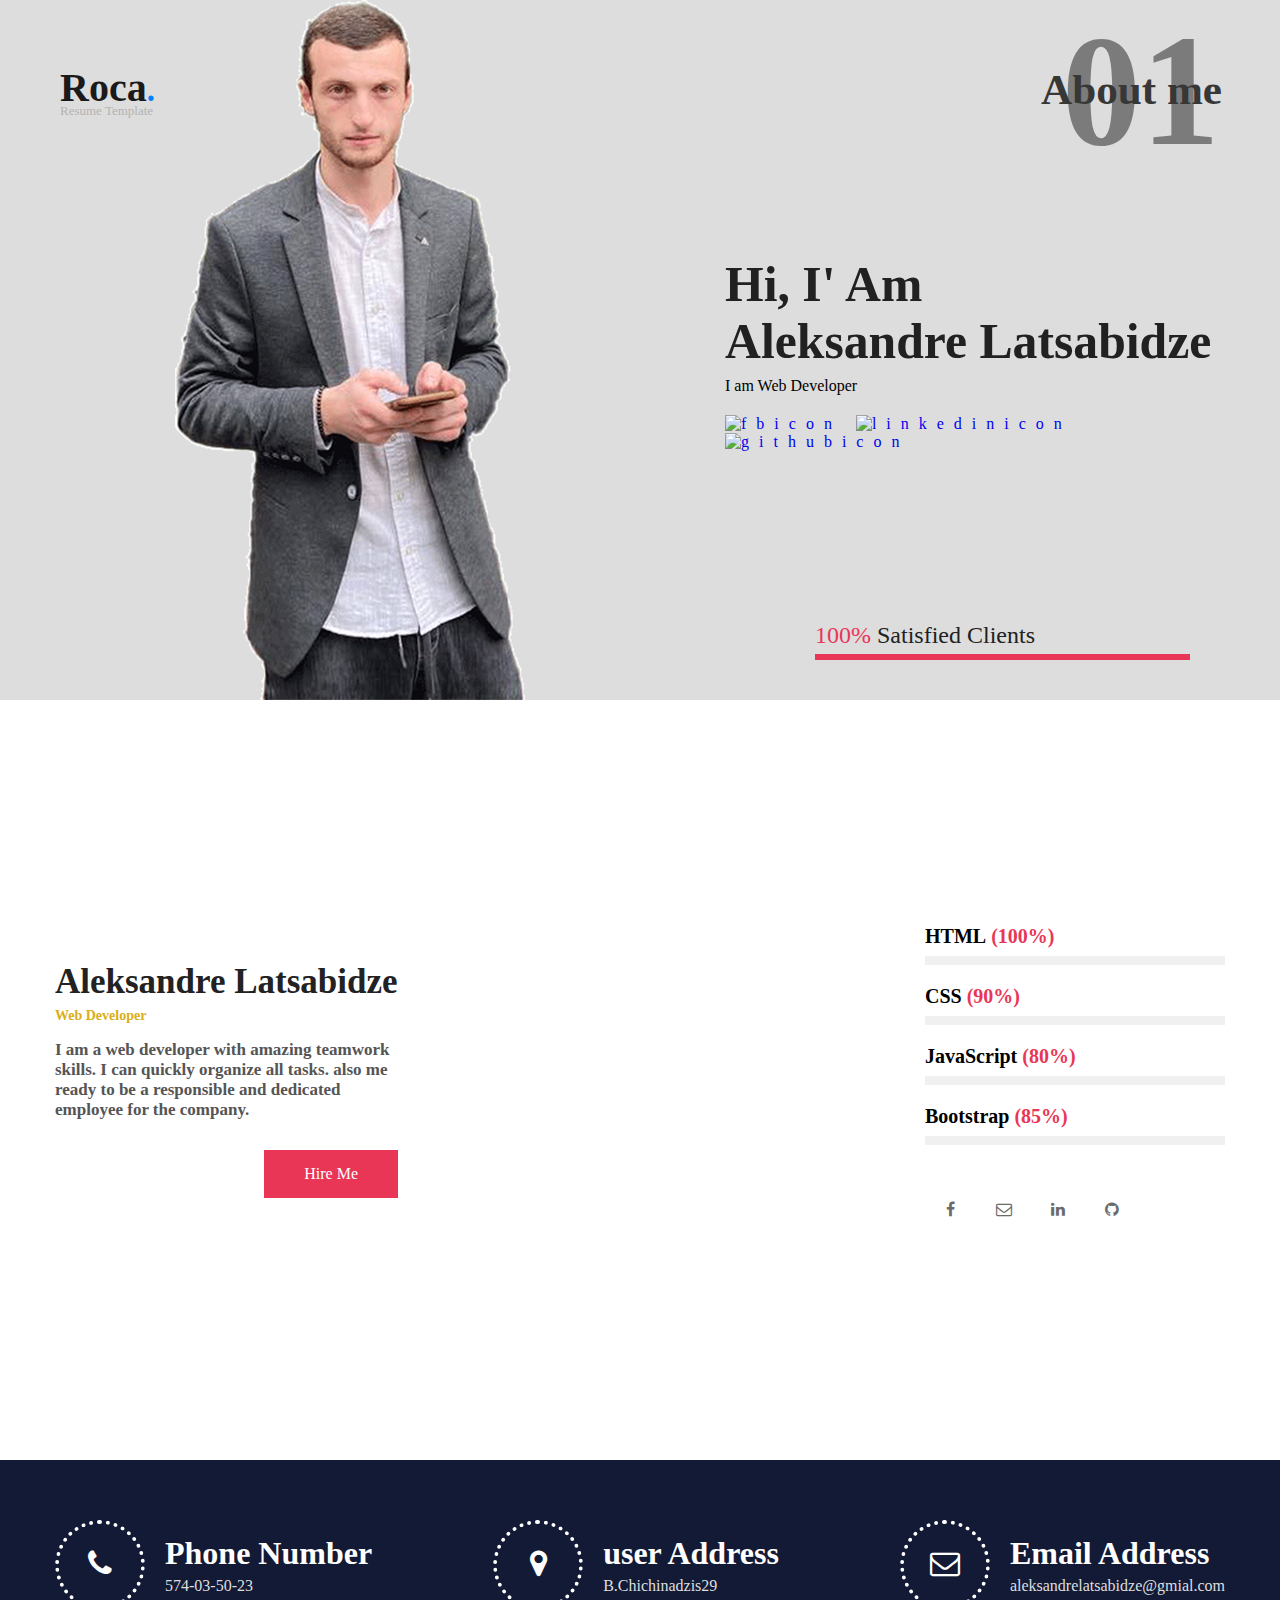
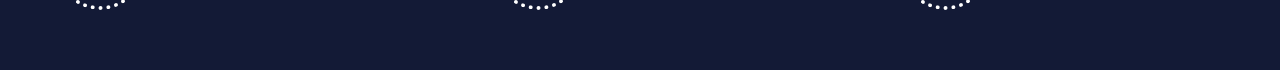
==== index.html @ 16b81a8f "I add a header and one complete section" ====
<!DOCTYPE html>
<html lang="en">
  <head>
    <meta charset="UTF-8" />
    <meta http-equiv="X-UA-Compatible" content="IE=edge" />
    <meta name="viewport" content="width=device-width, initial-scale=1.0" />
    <link
      rel="stylesheet"
      href="https://maxcdn.bootstrapcdn.com/font-awesome/4.6.1/css/font-awesome.min.css"
    />
    <link rel="stylesheet" href="css/style.css" />
    <title>My Resume</title>
  </head>
  <body>
    <header class="header">
      <div class="headeraboutme">
        <div class="headertext">
          <h1>Roca<span class="point">.</span></h1>
          <span>Resume Template</span>
        </div>
        <div>
          <h1 class="number">01</h1>
          <h2 class="info">About me</h2>
        </div>
      </div>
      <div class="slide">
        <div class="myslides">
          <img src="images/header_img.png" alt="mypicture" />
        </div>
        <div class="myslides">
          <img src="images/header_img2.png" alt="mypicture" />
        </div>
        <div class="myslides">
          <img src="images/header_img3.png" alt="mypicture" />
        </div>

        <div>
          <span class="dot"></span>
          <span class="dot"></span>
          <span class="dot"></span>
        </div>
      </div>
      <div class="myprofese">
        <div class="myprofesediv">
          <h1>
            Hi, I' Am <br />
            Aleksandre Latsabidze
          </h1>
          <span>I am Web Developer</span>
          <div class="icons">
            <a
              href="https://www.facebook.com/profile.php?id=100008198711598"
              target="_blank"
            >
              <img src="images/facebook_icon.png" alt="fbicon" />
            </a>
            <a
              href="https://www.linkedin.com/in/aleksandre-latsabidze-a9139a26b/"
              target="_blank"
            >
              <img src="images/linkedin_icon.png" alt="linkedinicon" />
            </a>
            <a href="https://github.com/aleksandrelcb" target="_blank">
              <img src="images/github_icon.svg" alt="githubicon" />
            </a>
          </div>
        </div>
      </div>
      <div class="lasttext">
        <div class="precent">
          100%
          <span>Satisfied Clients</span>
        </div>
        <div class="line"></div>
      </div>
    </header>
    <main>
      <section class="section" id="aboutmesection">
        <div class="container">
          <div class="aboutmesec">
            <div class="aboutme">
              <h1>Aleksandre Latsabidze</h1>
              <h3>Web Developer</h3>
              <h4>
                I am a web developer with amazing teamwork skills. I can quickly
                organize all tasks. also me ready to be a responsible and
                dedicated employee for the company.
              </h4>
              <div class="hireme"><a href="#" target="_blank">Hire Me</a></div>
            </div>
            <div class="mypicture"></div>

            <div class="myskills">
              <div class="myskillsdiv">
                <h1>HTML<b>(100%)</b></h1>
                <div class="skillLine">
                  <span class="htmlspan"></span>
                </div>
              </div>
              <div class="myskillsdiv">
                <h1>CSS<b>(90%)</b></h1>
                <div class="skillLine">
                  <span class="cssspan"></span>
                </div>
              </div>
              <div class="myskillsdiv">
                <h1>JavaScript<b>(80%)</b></h1>
                <div class="skillLine">
                  <span class="jsspan"></span>
                </div>
              </div>
              <div class="myskillsdiv">
                <h1>Bootstrap<b>(85%)</b></h1>
                <div class="skillLine">
                  <span class="bootstrapspan"></span>
                </div>
              </div>
              <div class="socials">
                <a
                  href="https://www.facebook.com/profile.php?id=100008198711598"
                  target="_blank"
                  ><i class="fa fa-facebook" aria-hidden="true"></i
                ></a>
                <a
                  href="https://mail.google.com/mail/u/0/#inbox"
                  target="_blank"
                  ><i class="fa fa-envelope-o" aria-hidden="true"></i>
                </a>
                <a
                  href="https://www.linkedin.com/in/aleksandre-latsabidze-a9139a26b/"
                  target="_blank"
                  ><i class="fa fa-linkedin" aria-hidden="true"></i
                ></a>
                <a href="https://github.com/aleksandrelcb" target="_blank"
                  ><i class="fa fa-github" aria-hidden="true"></i>
                </a>
              </div>
            </div>
          </div>
        </div>
      </section>
      <section class="sectinfo">
        <div class="container">
          <div class="sectinfoflex">
            <div class="myphone">
              <div class="borderrad">
                <i class="fa fa-phone" aria-hidden="true"></i>
              </div>
              <div>
                <h1>Phone Number</h1>
                <span>574-03-50-23</span>
              </div>
            </div>
            <div class="useraddress">
              <div class="borderrad">
                <i class="fa fa-map-marker" aria-hidden="true"></i>
              </div>
              <div>
                <h1>user Address</h1>
                <span>B.Chichinadzis29</span>
              </div>
            </div>
            <div class="useremail">
              <div class="borderrad">
                <i class="fa fa-envelope-o" aria-hidden="true"></i>
              </div>
              <div>
                <h1>Email Address</h1>
                <span>aleksandrelatsabidze@gmial.com</span>
              </div>
            </div>
          </div>
        </div>
      </section>
    </main>
    <script src="script.js"></script>
  </body>
</html>
---- css/style.css ----
* {
  margin: 0px;
  padding: 0px;
  box-sizing: border-box;
}
a {
  text-decoration: none;
}
.myslides {
  background-color: #dddddd;
  max-width: 1600px;
  margin: 0px auto;
}
.header {
  position: relative;
  width: 100%;
  background-color: #dddddd;
}
.headeraboutme {
  display: flex;
  justify-content: space-between;
  align-items: center;
  margin: 0px auto;
  padding-left: 60px;
  padding-right: 60px;
  box-sizing: border-box;
  position: absolute;
  top: 0px;
  width: 100%;
}

.headertext > h1 {
  font-size: 40px;
  color: #1a1a1a;
  margin-bottom: -10px;
}
.headertext > span {
  font-size: 13px;
  color: #b3b3b3;
}
.point {
  font-size: 33px;
  color: #0081ff;
}
.number {
  color: #1c1c1c;
  font-size: 158.3px;
  position: relative;
  opacity: 0.5;
}
.info {
  color: #373737;
  font-size: 43.17px;
  position: absolute;
  top: 65px;
  right: 58px;
}
.slide {
  display: block;
  width: 100%;
  max-height: 700px;
  overflow: hidden;
}
.slide img {
  max-width: 718px;
}

.icons {
  margin-top: 20px;
  letter-spacing: 10px;
}
.icons a > img {
  width: 25px;
  height: 25px;
}
.myprofese {
  max-width: 1170px;
  position: absolute;
  top: 50%;
  left: 0px;
  display: flex;
  justify-content: right;
  right: 0px;
  margin: 0px auto;
  margin-top: -94px;
}
.myprofesediv {
  max-width: 500px;
}
.myprofesediv span {
  display: block;
  margin-top: 7px;
}
.myprofese h1 {
  font-size: 49.7px;
  color: #212121;
}
.myprofese > span {
  font-size: 23.29px;
  color: #212121;
}
.lasttext {
  color: #212121;
  font-size: 24px;
  position: absolute;
  right: 90px;
  bottom: 40px;
}
.precent {
  margin-right: 9px;
  color: #e93656;
}
.precent span {
  color: #212121;
}

.line {
  border-bottom: 6px solid #e93656;
  margin-top: 5px;
  width: 375px;
}
.container {
  max-width: 1170px;
  margin: 0px auto;
  width: 100%;
}
.section {
  display: flex;
  justify-content: center;
  align-items: center;
}
.aboutmesec {
  display: flex;
  justify-content: space-between;
  margin: 80px 0px;
  align-items: center;
}
.aboutme {
  max-width: 343px;
}
.aboutme h1 {
  margin-bottom: 6px;
  font-size: 35px;
  color: #222222;
}
.aboutme h3 {
  margin-bottom: 16px;
  font-size: 14px;
  color: #daae19;
}
.aboutme h4 {
  margin-bottom: 30px;
  font-size: 17px;
  color: #555555;
}
.hireme a {
  display: inline-block;
  background-color: #e93656;
  padding: 15px 40px;
  color: #ffffff;
  font-size: 16px;
}
.hireme {
  text-align: right;
}
.mypicture {
  background-image: url(/images/section_img.jpg);
  width: 430px;
  height: 600px;
  background-size: cover;
}
.myskillsdiv h1 b {
  color: #e93656;
  margin-left: 5px;
}
.myskillsdiv h1 {
  font-size: 20px;
}
.myskills {
  max-width: 300px;
  width: 100%;
}
.myskillsdiv {
  margin-bottom: 20px;
}
.skillLine {
  width: 100%;
  height: 9px;
  background-color: #f0f0f0;
  margin-top: 8px;
  position: relative;
  overflow: hidden;
}
.skillLine span {
  position: absolute;
  height: 9px;
  background-color: #e93656;
  width: 0px;
  transition: width 1.5s;
}
.precent100 {
  width: 100% !important;
}
.precent90 {
  width: 90% !important;
}
.parent80 {
  width: 80% !important;
}
.parent85 {
  width: 85% !important;
}
.socials a {
  color: #6b6b6b;
  display: inline-block;
  width: 50px;
  height: 50px;
  text-align: center;
  line-height: 50px;
}
.socials a:hover {
  background-color: #15263e;
  color: white;
}
.socials {
  margin-top: 40px;
}
.sectinfo {
  background-color: #131a36;
  padding: 60px 0px;
}
.sectinfoflex {
  display: flex;
  justify-content: space-between;
}
.borderrad {
  border: 4px dotted white;
  width: 90px;
  height: 90px;
  border-radius: 50%;
  text-align: center;
  margin-right: 20px;
  line-height: 90px;
}
.borderrad i {
  font-size: 30px;
  color: #ffffff;
}
.borderrad:hover {
  border-color: #e93656;
  background-color: #e93656;
}
.sectinfoflex h1 {
  margin-bottom: 5px;
  color: #ffffff;
}
.sectinfoflex span {
  color: #dfdfdf;
}

.myphone,
.useraddress,
.useremail {
  display: flex;
  align-items: center;
}
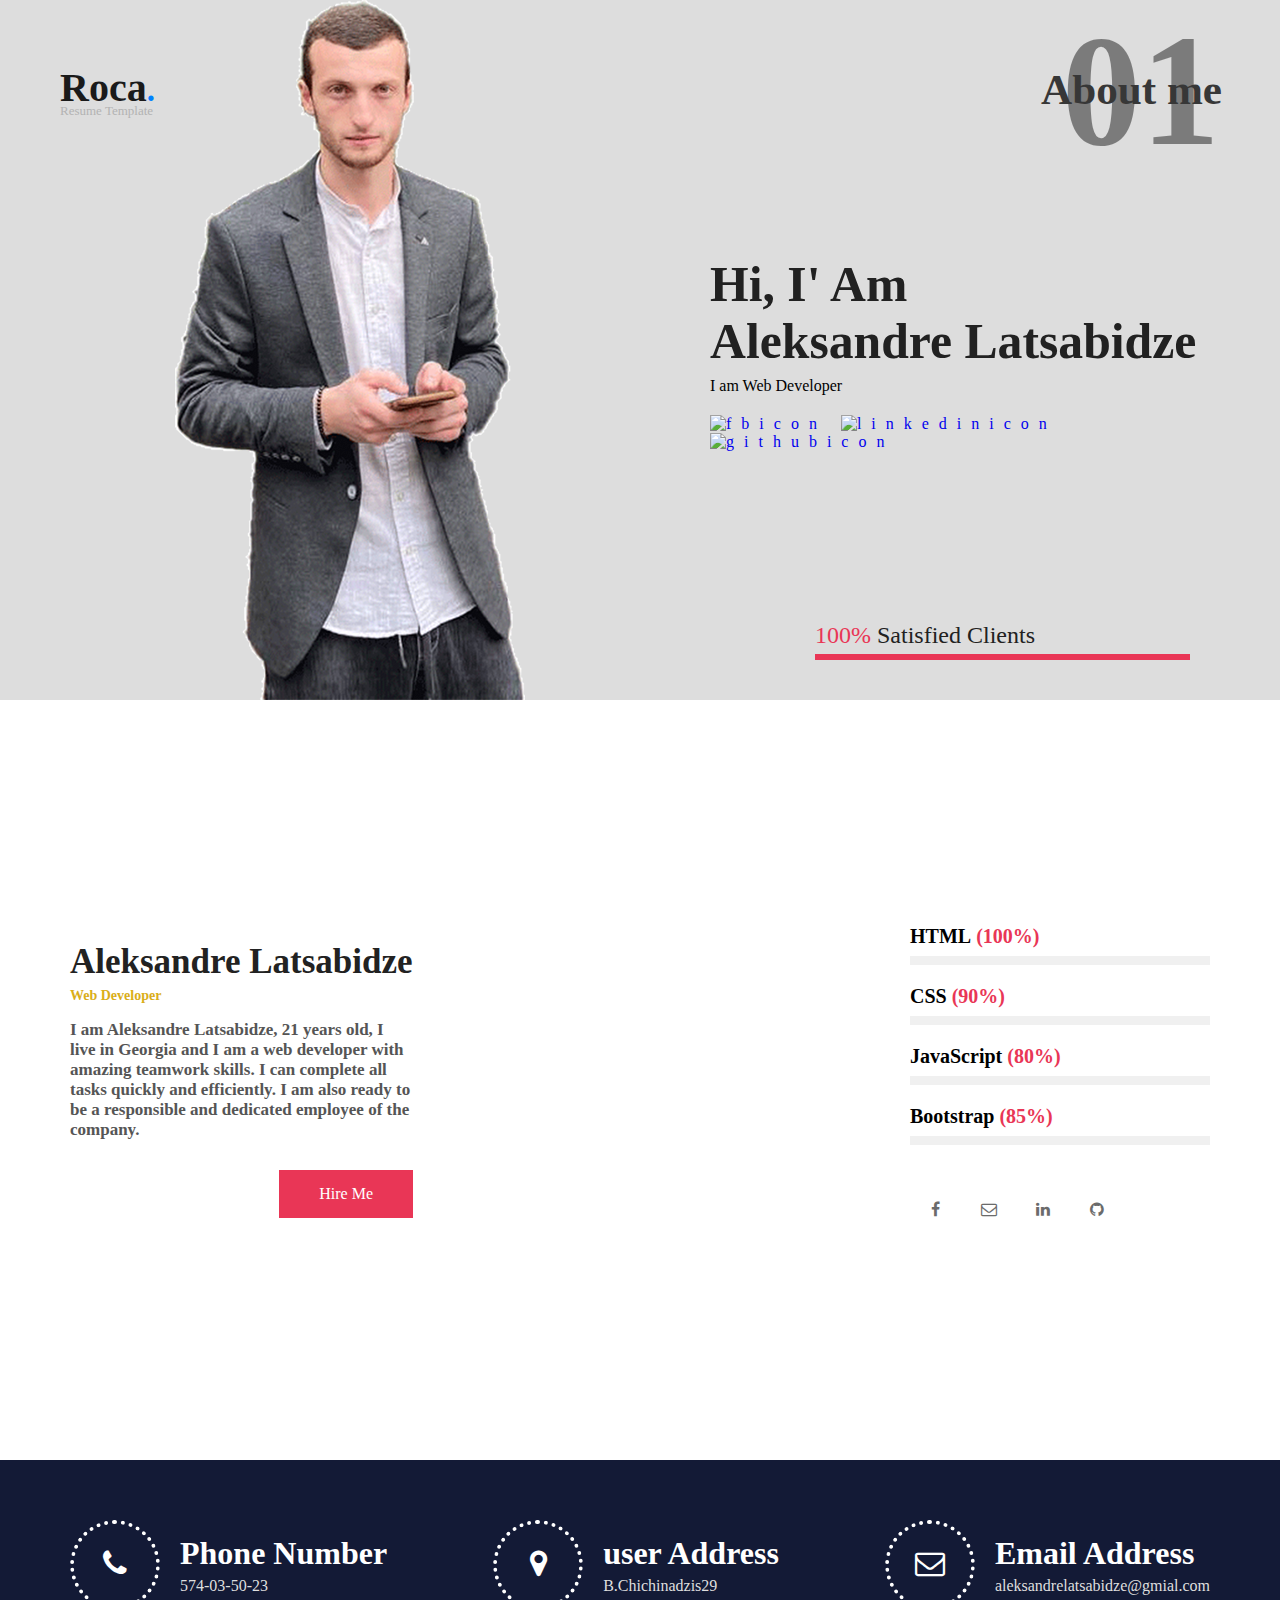
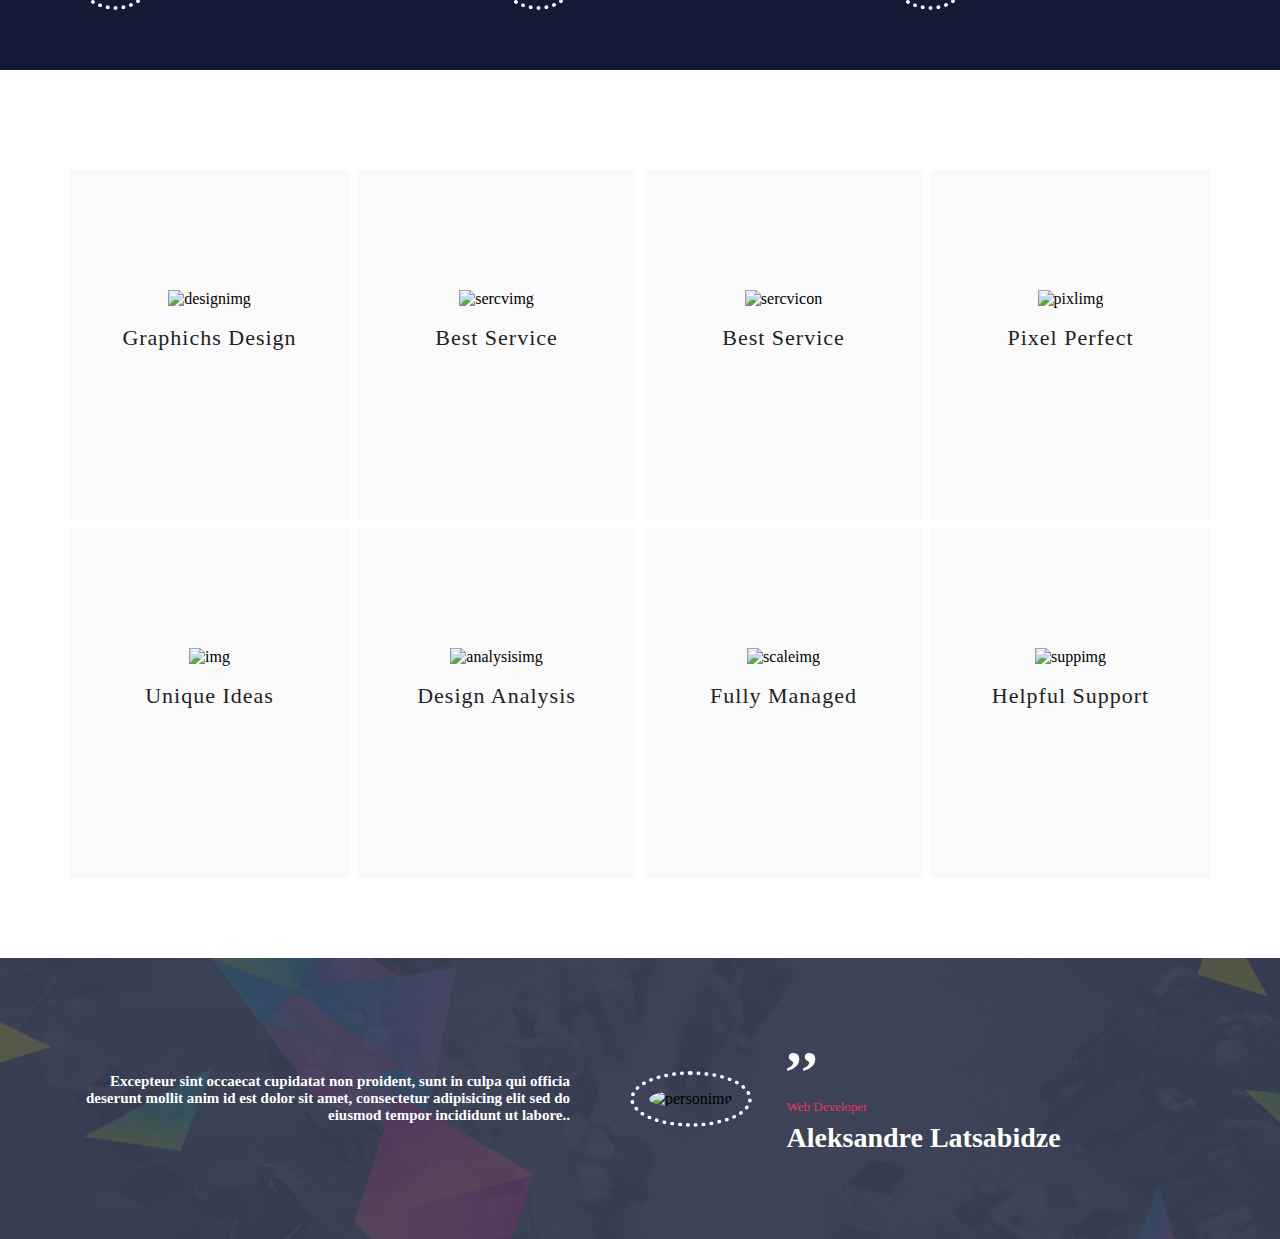
==== commit ec9d21e0: "I've added the recommendations section complete" ====
--- a/index.html
+++ b/index.html
@@ -82,9 +82,10 @@
               <h1>Aleksandre Latsabidze</h1>
               <h3>Web Developer</h3>
               <h4>
-                I am a web developer with amazing teamwork skills. I can quickly
-                organize all tasks. also me ready to be a responsible and
-                dedicated employee for the company.
+                I am Aleksandre Latsabidze, 21 years old, I live in Georgia and
+                I am a web developer with amazing teamwork skills. I can
+                complete all tasks quickly and efficiently. I am also ready to
+                be a responsible and dedicated employee of the company.
               </h4>
               <div class="hireme"><a href="#" target="_blank">Hire Me</a></div>
             </div>
@@ -172,6 +173,117 @@
           </div>
         </div>
       </section>
+      <section class="moreinfo">
+        <div class="websiteinfo">
+          <div class="sectionmoreinf">
+            <img src="images/design.svg" alt="designimg" />
+            <span>Graphichs Design</span>
+            <h3>
+              Lorem ipm dolor amet, consecte adipiing lit Sunt sed ad possimus
+              magm maiores.Ipsa dolor.
+            </h3>
+          </div>
+          <div class="sectionmoreinf">
+            <img src="images/service.svg" alt="sercvimg" />
+            <span>Best Service</span>
+            <h3>
+              Lorem ipm dolor amet, consecte adipiing lit Sunt sed ad possimus
+              magm maiores.Ipsa dolor.
+            </h3>
+          </div>
+          <div class="sectionmoreinf">
+            <img src="images/service.svg" alt="sercvicon" />
+            <span>Best Service</span>
+            <h3>
+              Lorem ipm dolor amet, consecte adipiing lit Sunt sed ad possimus
+              magm maiores.Ipsa dolor.
+            </h3>
+          </div>
+          <div class="sectionmoreinf">
+            <img src="images/pixel.svg" alt="pixlimg" />
+            <span>Pixel Perfect</span>
+            <h3>
+              Lorem ipm dolor amet, consecte adipiing lit Sunt sed ad possimus
+              magm maiores.Ipsa dolor.it.
+            </h3>
+          </div>
+          <div class="sectionmoreinf">
+            <img src="images/ideas.svg" alt="img" />
+            <span>Unique Ideas</span>
+            <h3>
+              Lorem ipm dolor amet, consecte adipiing lit Sunt sed ad possimus
+              magm maiores.Ipsa dolor.
+            </h3>
+          </div>
+          <div class="sectionmoreinf">
+            <img src="images/analysis.svg" alt="analysisimg" />
+            <span>Design Analysis</span>
+            <h3>
+              Lorem ipm dolor amet, consecte adipiing lit Sunt sed ad possimus
+              magm maiores.Ipsa dolor.
+            </h3>
+          </div>
+          <div class="sectionmoreinf">
+            <img src="images/scale.svg" alt="scaleimg" />
+            <span>Fully Managed</span>
+            <h3>
+              Lorem ipm dolor amet, consecte adipiing lit Sunt sed ad possimus
+              magm maiores.Ipsa dolor.
+            </h3>
+          </div>
+          <div class="sectionmoreinf">
+            <img src="images/support.svg" alt="suppimg" />
+            <span>Helpful Support</span>
+            <h3>
+              Lorem ipm dolor amet, consecte adipiing lit Sunt sed ad possimus
+              magm maiores.Ipsa dolor.
+            </h3>
+          </div>
+        </div>
+      </section>
+      <section class="horizontalslide">
+        <div class="container">
+          <div class="evalutioninfo">
+            <h2 class="evalutiontext">
+              Excepteur sint occaecat cupidatat non proident, sunt in culpa qui
+              officia deserunt mollit anim id est dolor sit amet, consectetur
+              adipisicing elit sed do eiusmod tempor incididunt ut labore..
+            </h2>
+            <img src="images/person.svg" alt="personimg" />
+            <div class="developeritem">
+              <h2 class="heavy">,,</h2>
+              <span>Web Developer</span>
+              <h1>Aleksandre Latsabidze</h1>
+            </div>
+          </div>
+          <!-- <div class="evalutioninfo">
+            <h2 class="evalutiontext">
+              Excepteur sint occaecat cupidatat non proident, sunt in culpa qui
+              officia deserunt mollit anim id est dolor sit amet, consectetur
+              adipisicing elit sed do eiusmod tempor incididunt ut labore..
+            </h2>
+            <img src="images/person.svg" alt="personimg" />
+            <div class="developeritem">
+              <h2 class="heavy">,,</h2>
+              <span>Web Developer</span>
+              <h1>Aleksandre Latsabidze</h1>
+            </div>
+          </div>
+          <div class="evalutioninfo">
+            <h2 class="evalutiontext">
+              Excepteur sint occaecat cupidatat non proident, sunt in culpa qui
+              officia deserunt mollit anim id est dolor sit amet, consectetur
+              adipisicing elit sed do eiusmod tempor incididunt ut labore..
+            </h2>
+            <img src="images/person.svg" alt="personimg" />
+            <div class="developeritem">
+              <h2 class="heavy">,,</h2>
+              <span>Web Developer</span>
+              <h1>Aleksandre Latsabidze</h1>
+            </div>
+          </div> -->
+        </div>
+      </section>
     </main>
     <script src="script.js"></script>
   </body>
--- a/css/style.css
+++ b/css/style.css
@@ -1,3 +1,7 @@
+/* @font-face {
+  font-family: "Glacial Indifference";
+  src: url("../fonts/fonts/GlacialIndifference-Bold.ttf");
+} */
 * {
   margin: 0px;
   padding: 0px;
@@ -5,6 +9,9 @@
 }
 a {
   text-decoration: none;
+}
+body {
+  font-family: "Glacial Indifference";
 }
 .myslides {
   background-color: #dddddd;
@@ -83,6 +90,8 @@
   right: 0px;
   margin: 0px auto;
   margin-top: -94px;
+  padding: 0px 15px;
+  box-sizing: border-box;
 }
 .myprofesediv {
   max-width: 500px;
@@ -123,6 +132,8 @@
   max-width: 1170px;
   margin: 0px auto;
   width: 100%;
+  padding: 0px 15px;
+  box-sizing: border-box;
 }
 .section {
   display: flex;
@@ -241,6 +252,7 @@
   text-align: center;
   margin-right: 20px;
   line-height: 90px;
+  transition-duration: 0.5s;
 }
 .borderrad i {
   font-size: 30px;
@@ -264,3 +276,118 @@
   display: flex;
   align-items: center;
 }
+.moreinfo {
+  padding-top: 100px;
+}
+.moreinfo div img span {
+  display: block;
+}
+.websiteinfo,
+.websiteinfotwo {
+  display: flex;
+  max-width: 1170px;
+  margin: 0px auto;
+  flex-wrap: wrap;
+  gap: 8px;
+  padding: 0px 15px;
+  box-sizing: border-box;
+}
+.sectionmoreinf {
+  width: calc(25% - 6px);
+  height: 350px;
+  background-color: #fafafa;
+  text-align: center;
+  padding-top: 120px;
+  transition: background 0.5s;
+}
+
+.sectionmoreinf > img {
+  margin-top: -10px;
+  margin-bottom: 10px;
+  height: 85px;
+}
+.sectionmoreinf > span {
+  display: block;
+  font-size: 22px;
+  color: #222222;
+  margin-bottom: 15px;
+  line-height: 40px;
+  letter-spacing: 1px;
+}
+.websiteinfotwo > div {
+  width: 330px;
+  height: 380px;
+  background-color: #fafafa;
+  margin: 8px;
+
+  text-align: center;
+  padding-top: 135px;
+}
+.sectionmoreinf > h3 {
+  display: none;
+  color: #ececec;
+  letter-spacing: 1px;
+  width: 100%;
+  padding: 0px 10px;
+  box-sizing: border-box;
+}
+.sectionmoreinf:hover img {
+  display: none;
+}
+.sectionmoreinf:hover {
+  background-color: #15263e;
+}
+.sectionmoreinf:hover span {
+  color: #ffffff;
+}
+.sectionmoreinf:hover h3 {
+  display: block;
+  color: #ececec;
+  font-size: 14px;
+}
+.section_evaluation > img {
+  width: 100%;
+  height: 750px;
+}
+.horizontalslide {
+  background-image: url("/images/countdown.jpg");
+  background-size: cover;
+  padding: 85px 0;
+  margin-top: 80px;
+}
+.evalutioninfo {
+  display: flex;
+  align-items: center;
+}
+.evalutiontext {
+  max-width: 500px;
+  font-size: 15px;
+  color: #ffffff;
+  text-align: right;
+  margin-right: 60px;
+}
+.evalutioninfo > img {
+  border: 4px dotted white;
+  border-radius: 50%;
+  padding: 15px;
+}
+.heavy {
+  font-size: 60px;
+  color: #ffffff;
+  font-weight: bold;
+  letter-spacing: 1px;
+  margin-bottom: 20px;
+}
+.evalutioninfo span {
+  font-size: 13px;
+  color: #e93656;
+}
+.evalutioninfo h1 {
+  margin-top: 7px;
+  font-size: 28px;
+  color: #ffffff;
+}
+.developeritem {
+  margin-left: 35px;
+  margin-top: -35px;
+}
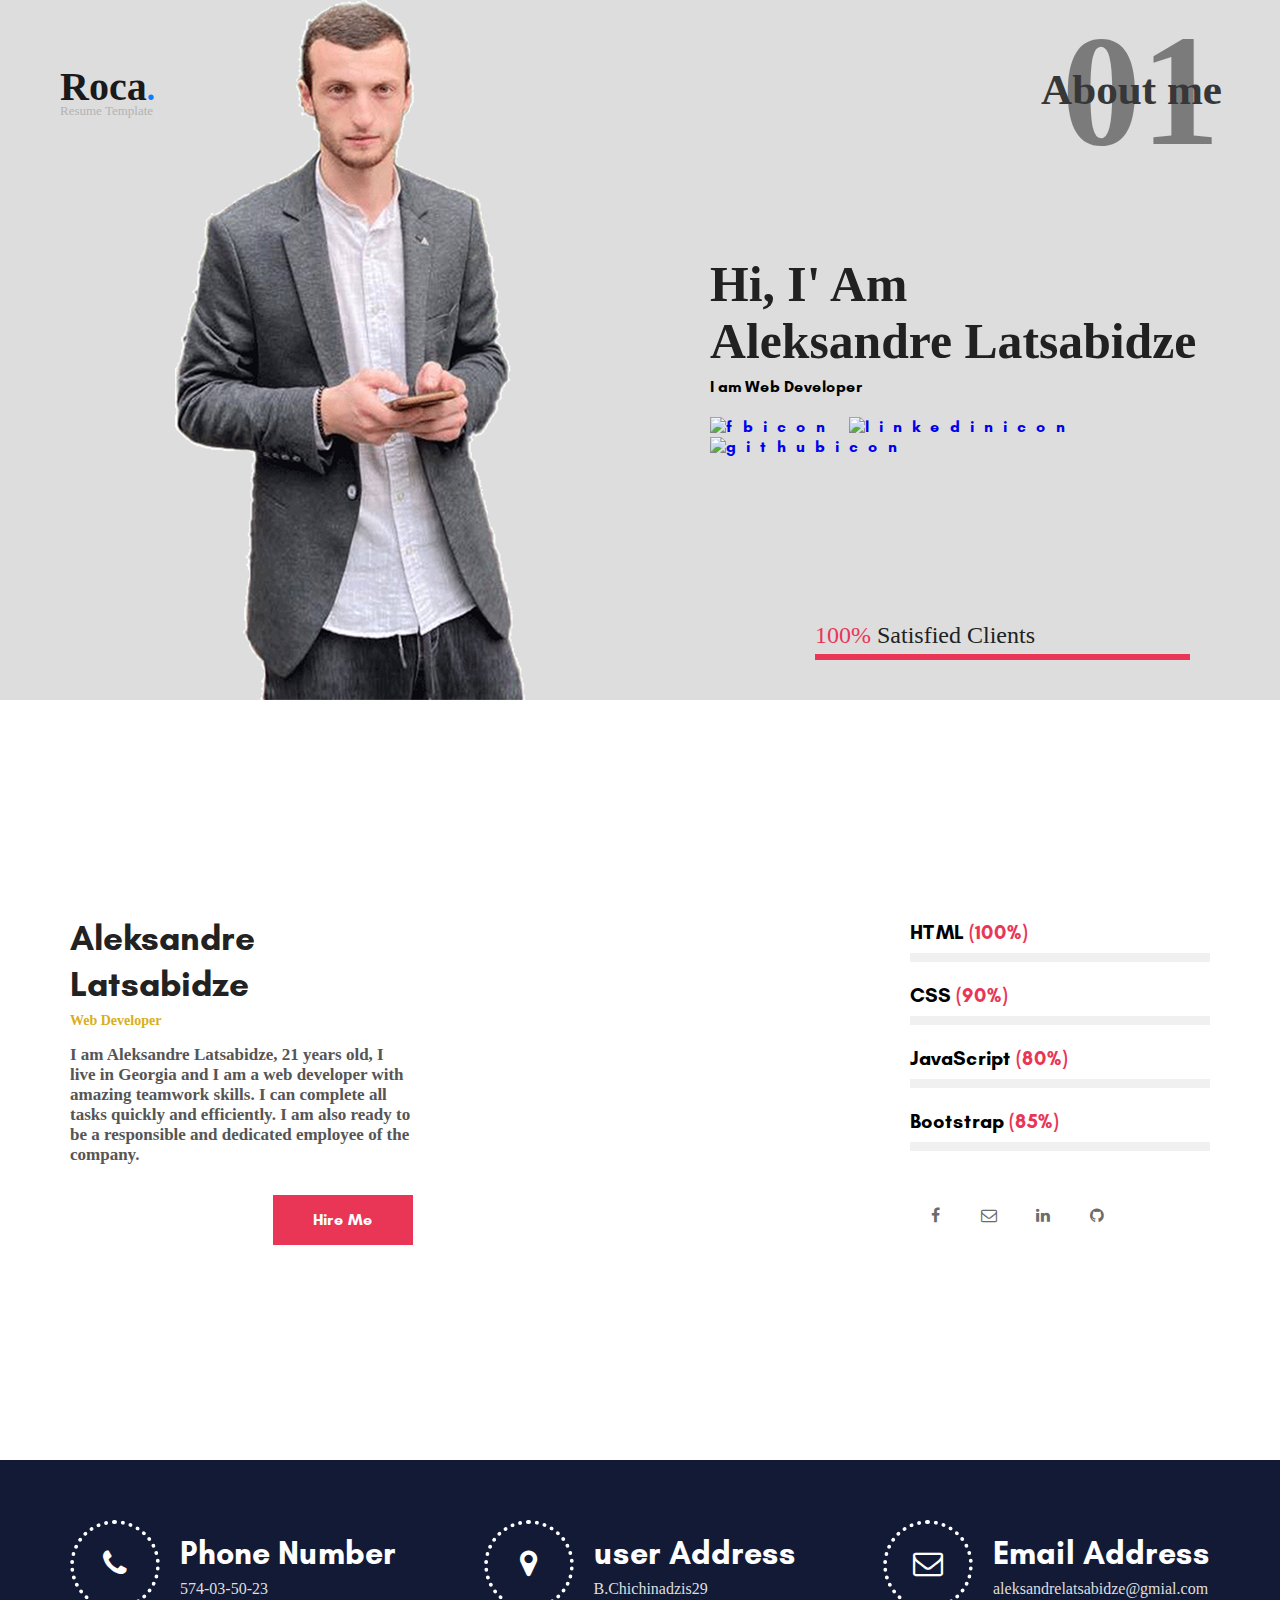
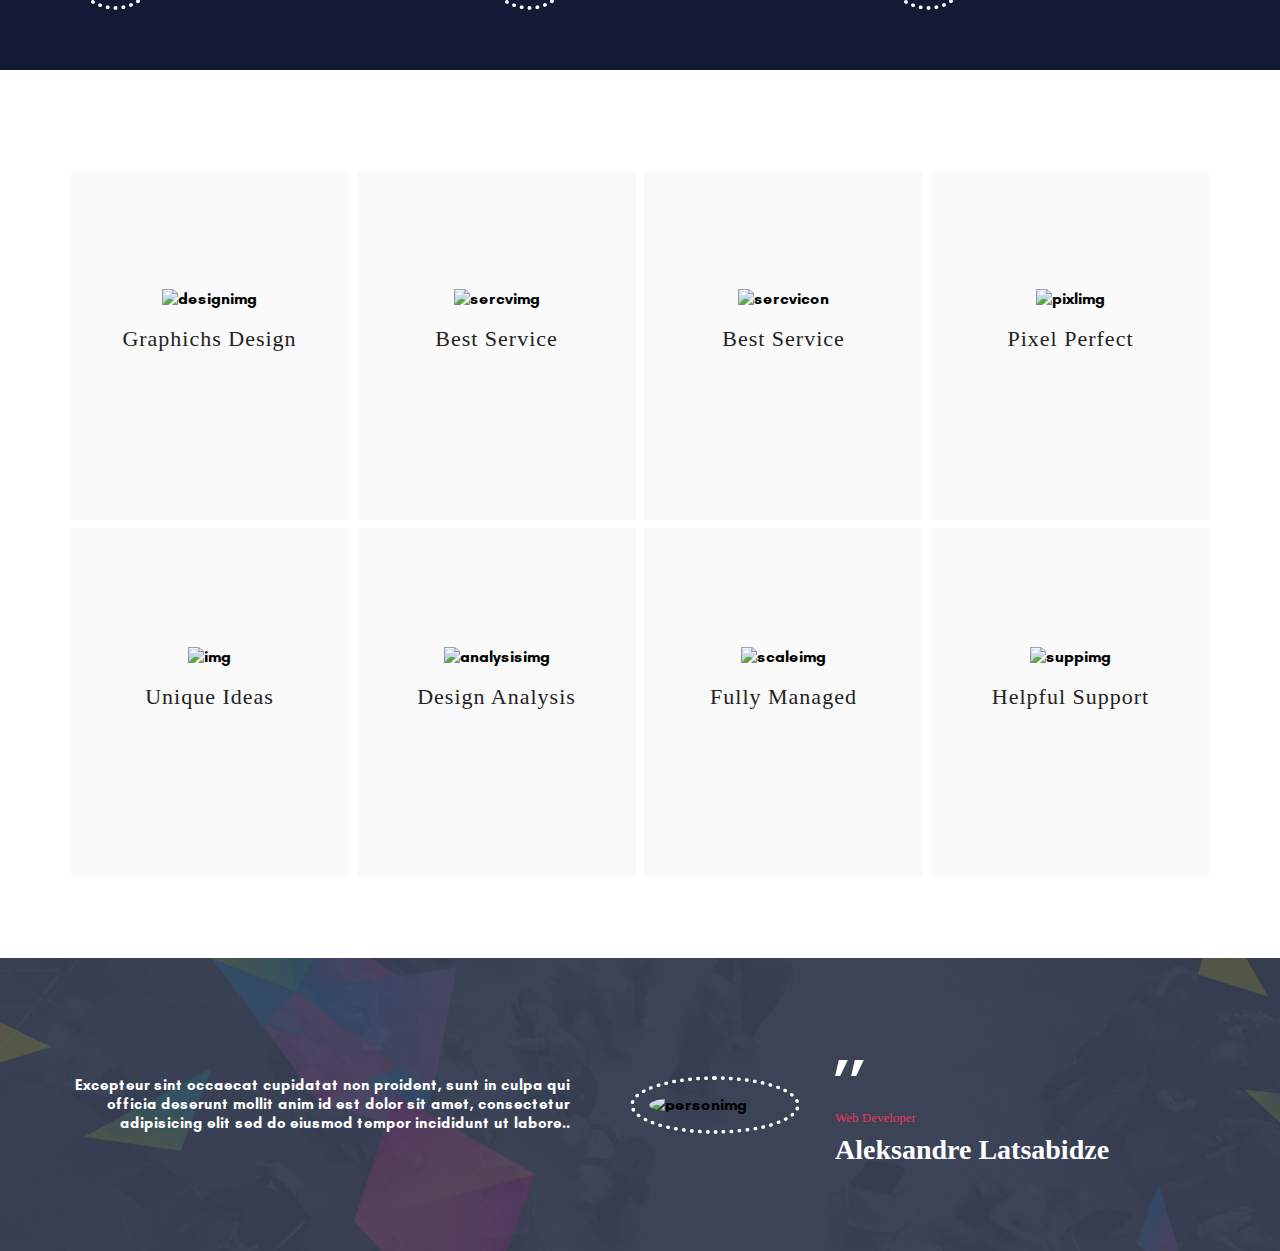
==== commit e92de783: "add fonts" ====
--- a/index.html
+++ b/index.html
@@ -258,28 +258,28 @@
           </div>
           <!-- <div class="evalutioninfo">
             <h2 class="evalutiontext">
-              Excepteur sint occaecat cupidatat non proident, sunt in culpa qui
-              officia deserunt mollit anim id est dolor sit amet, consectetur
-              adipisicing elit sed do eiusmod tempor incididunt ut labore..
+              Lorem ipsum dolor, sit amet consectetur adipisicing elit.
+              Molestiae placeat voluptates quis dignissimos quam id in inventore
+              asperiores fugit illo commodi vel aut, laborum provident.
             </h2>
-            <img src="images/person.svg" alt="personimg" />
+            <img src="images/personone.png" alt="personimg" />
             <div class="developeritem">
               <h2 class="heavy">,,</h2>
-              <span>Web Developer</span>
-              <h1>Aleksandre Latsabidze</h1>
+              <span>Full Stack Developer</span>
+              <h1>John Drasner</h1>
             </div>
           </div>
           <div class="evalutioninfo">
             <h2 class="evalutiontext">
-              Excepteur sint occaecat cupidatat non proident, sunt in culpa qui
-              officia deserunt mollit anim id est dolor sit amet, consectetur
-              adipisicing elit sed do eiusmod tempor incididunt ut labore..
+              Lorem ipsum dolor sit amet consectetur adipisicing elit. Dolorum
+              inventore impedit totam natus nemo, reiciendis optio vero
+              consequatur debitis labore rerum expedita quos porro dicta.
             </h2>
-            <img src="images/person.svg" alt="personimg" />
+            <img src="images/persontwo.png" alt="personimg" />
             <div class="developeritem">
               <h2 class="heavy">,,</h2>
-              <span>Web Developer</span>
-              <h1>Aleksandre Latsabidze</h1>
+              <span>Back And Developer</span>
+              <h1>Charlie Spitter</h1>
             </div>
           </div> -->
         </div>
--- a/css/style.css
+++ b/css/style.css
@@ -1,7 +1,7 @@
-/* @font-face {
-  font-family: "Glacial Indifference";
-  src: url("../fonts/fonts/GlacialIndifference-Bold.ttf");
-} */
+@font-face {
+  font-family: "Glacial Indifference";
+  src: url("/fonts/GlacialIndifference-Bold.ttf");
+}
 * {
   margin: 0px;
   padding: 0px;
@@ -37,11 +37,13 @@
 }
 
 .headertext > h1 {
+  font-family: "Poppins";
   font-size: 40px;
   color: #1a1a1a;
   margin-bottom: -10px;
 }
 .headertext > span {
+  font-family: "Montserrat";
   font-size: 13px;
   color: #b3b3b3;
 }
@@ -50,12 +52,14 @@
   color: #0081ff;
 }
 .number {
+  font-family: "Poppins";
   color: #1c1c1c;
   font-size: 158.3px;
   position: relative;
   opacity: 0.5;
 }
 .info {
+  font-family: "Poppins";
   color: #373737;
   font-size: 43.17px;
   position: absolute;
@@ -97,10 +101,12 @@
   max-width: 500px;
 }
 .myprofesediv span {
+  font-family: "Glacial Indifference";
   display: block;
   margin-top: 7px;
 }
 .myprofese h1 {
+  font-family: "Poppins";
   font-size: 49.7px;
   color: #212121;
 }
@@ -116,10 +122,12 @@
   bottom: 40px;
 }
 .precent {
+  font-family: "Montserrat";
   margin-right: 9px;
   color: #e93656;
 }
 .precent span {
+  font-family: "Montserrat";
   color: #212121;
 }
 
@@ -150,21 +158,25 @@
   max-width: 343px;
 }
 .aboutme h1 {
+  font-family: "Glacial Indifference";
   margin-bottom: 6px;
   font-size: 35px;
   color: #222222;
 }
 .aboutme h3 {
+  font-family: "Muli";
   margin-bottom: 16px;
   font-size: 14px;
   color: #daae19;
 }
 .aboutme h4 {
+  font-family: "Muli";
   margin-bottom: 30px;
   font-size: 17px;
   color: #555555;
 }
 .hireme a {
+  font-family: "Glacial Indifference";
   display: inline-block;
   background-color: #e93656;
   padding: 15px 40px;
@@ -185,6 +197,7 @@
   margin-left: 5px;
 }
 .myskillsdiv h1 {
+  font-family: "Glacial Indifference";
   font-size: 20px;
 }
 .myskills {
@@ -263,10 +276,12 @@
   background-color: #e93656;
 }
 .sectinfoflex h1 {
+  font-family: "Glacial Indifference";
   margin-bottom: 5px;
   color: #ffffff;
 }
 .sectinfoflex span {
+  font-family: "Muli";
   color: #dfdfdf;
 }
 
@@ -293,6 +308,7 @@
   box-sizing: border-box;
 }
 .sectionmoreinf {
+  font-family: "Roboto";
   width: calc(25% - 6px);
   height: 350px;
   background-color: #fafafa;
@@ -302,6 +318,7 @@
 }
 
 .sectionmoreinf > img {
+  font-family: "Glacial Indifference";
   margin-top: -10px;
   margin-bottom: 10px;
   height: 85px;
@@ -341,6 +358,7 @@
   color: #ffffff;
 }
 .sectionmoreinf:hover h3 {
+  font-family: "Muli";
   display: block;
   color: #ececec;
   font-size: 14px;
@@ -367,6 +385,7 @@
   margin-right: 60px;
 }
 .evalutioninfo > img {
+  width: 170px; /*??????????? */
   border: 4px dotted white;
   border-radius: 50%;
   padding: 15px;
@@ -379,10 +398,12 @@
   margin-bottom: 20px;
 }
 .evalutioninfo span {
+  font-family: "Roboto-regular";
   font-size: 13px;
   color: #e93656;
 }
 .evalutioninfo h1 {
+  font-family: "Glacial Indifference-Bold";
   margin-top: 7px;
   font-size: 28px;
   color: #ffffff;
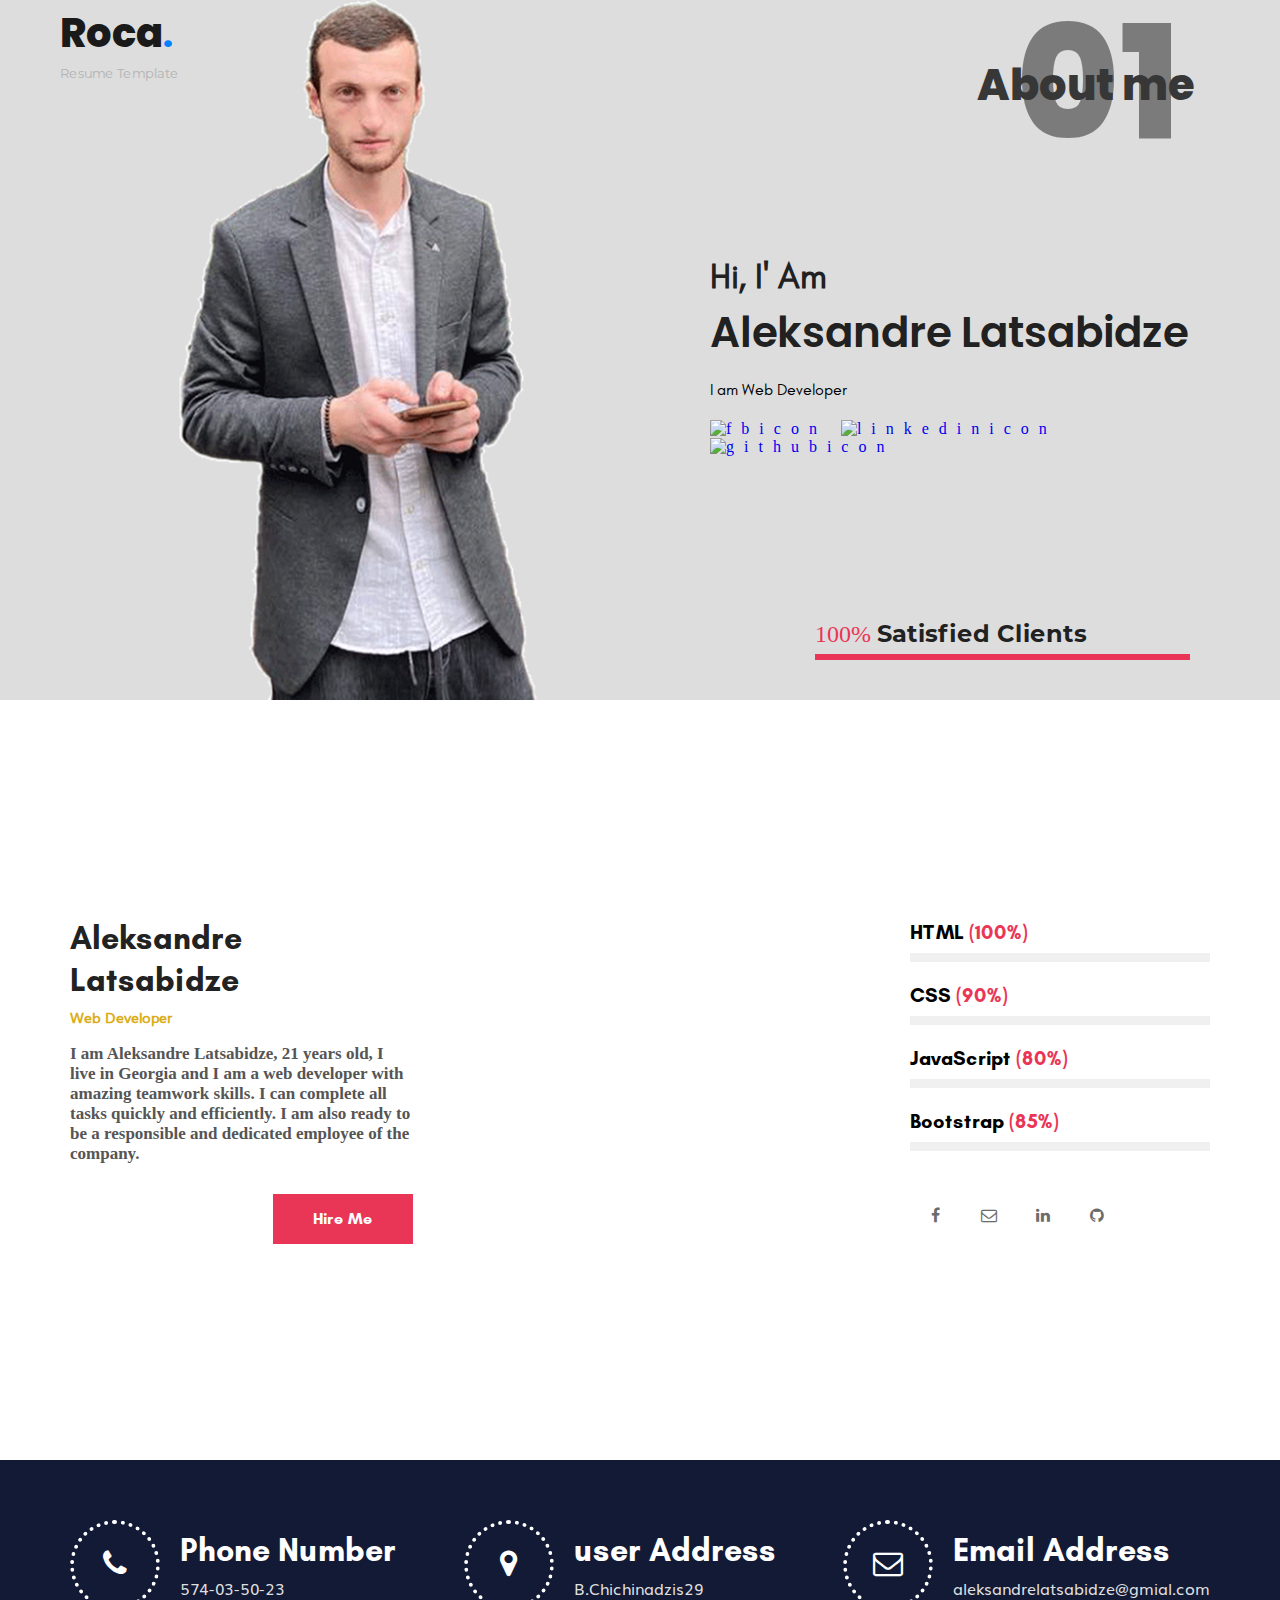
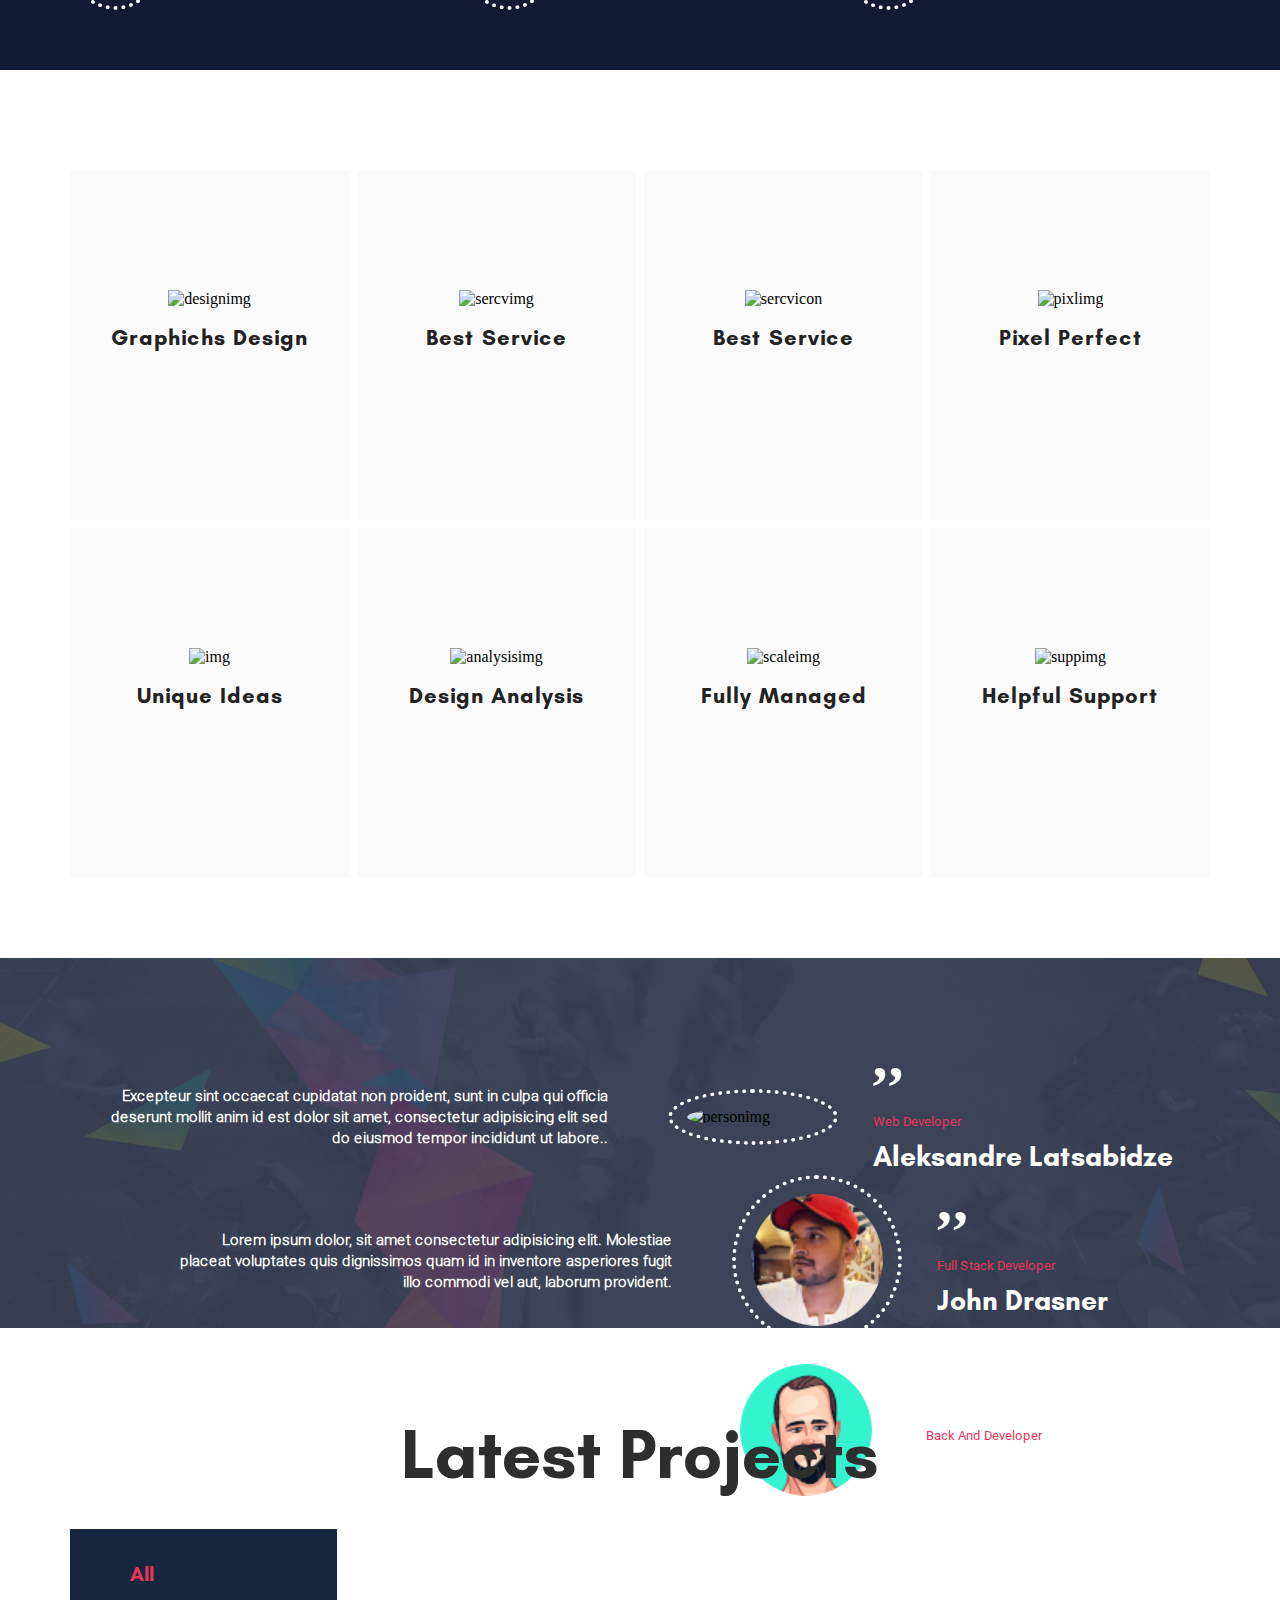
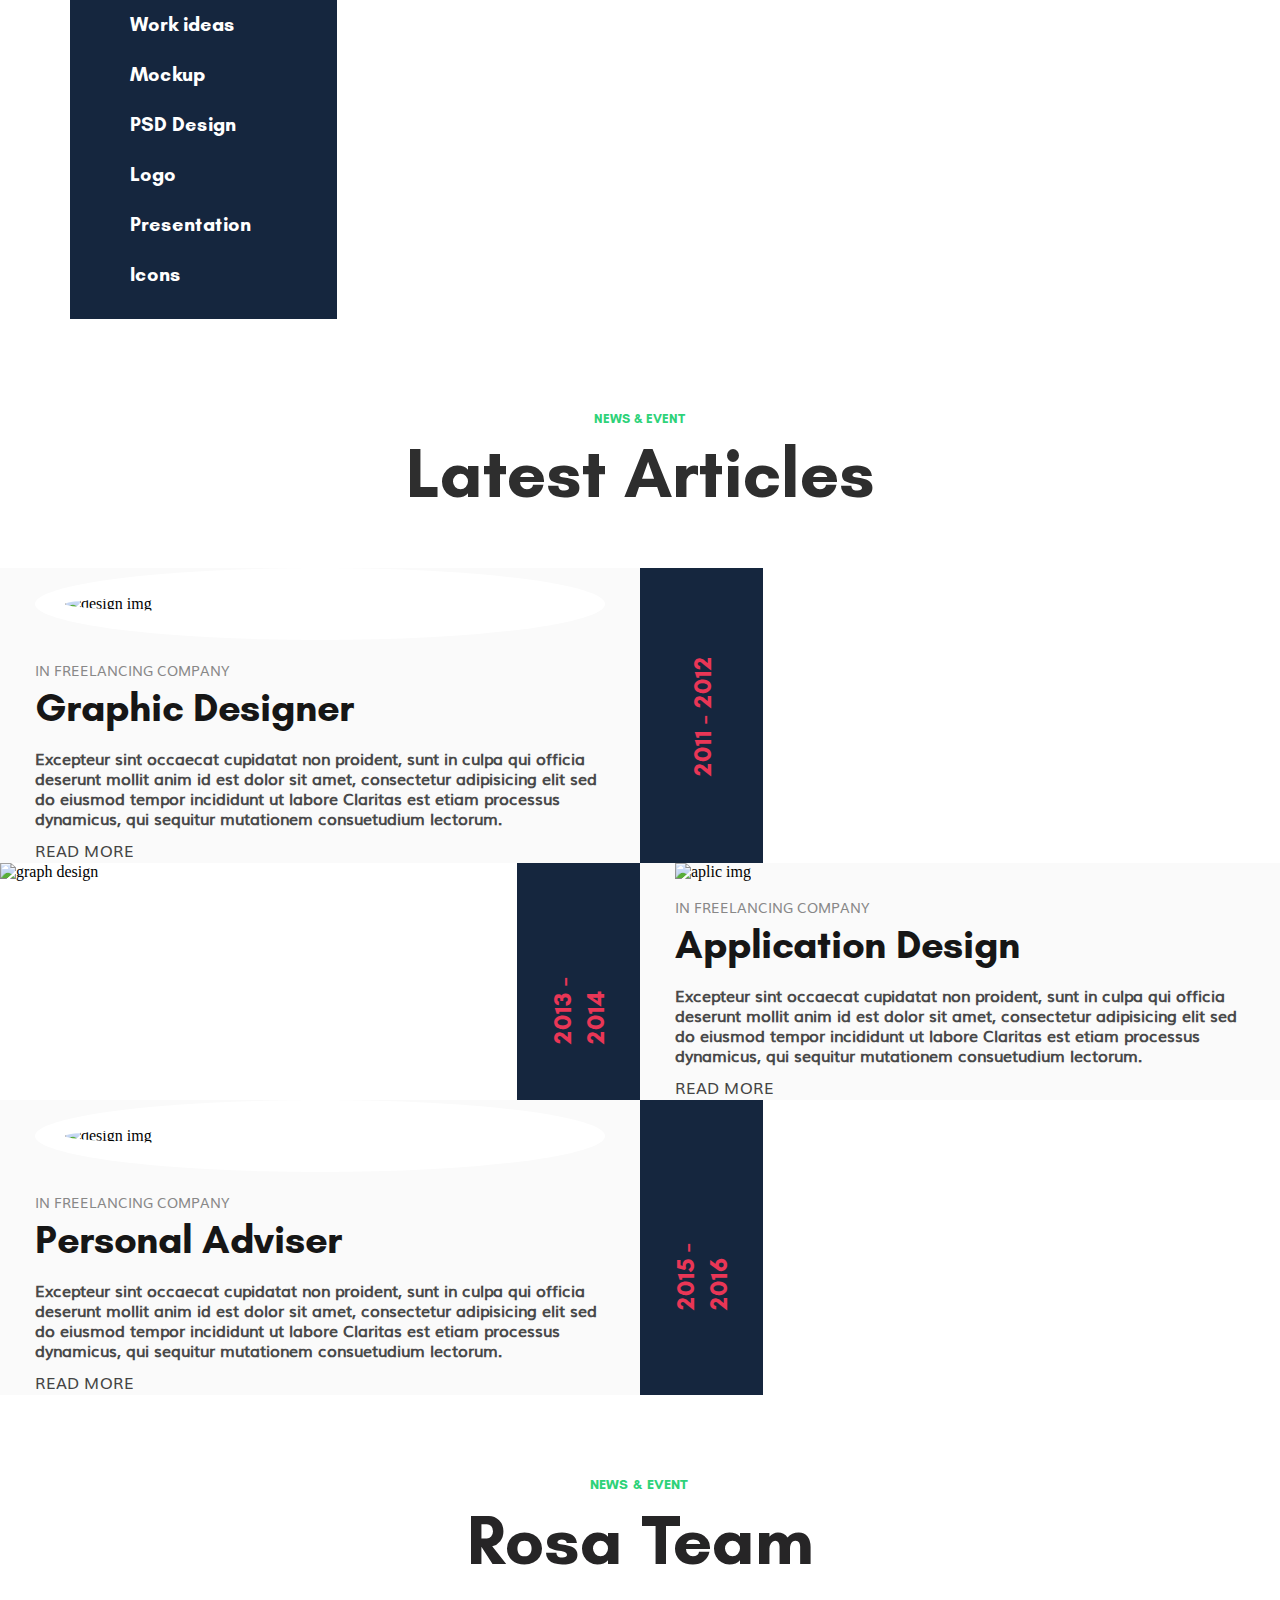
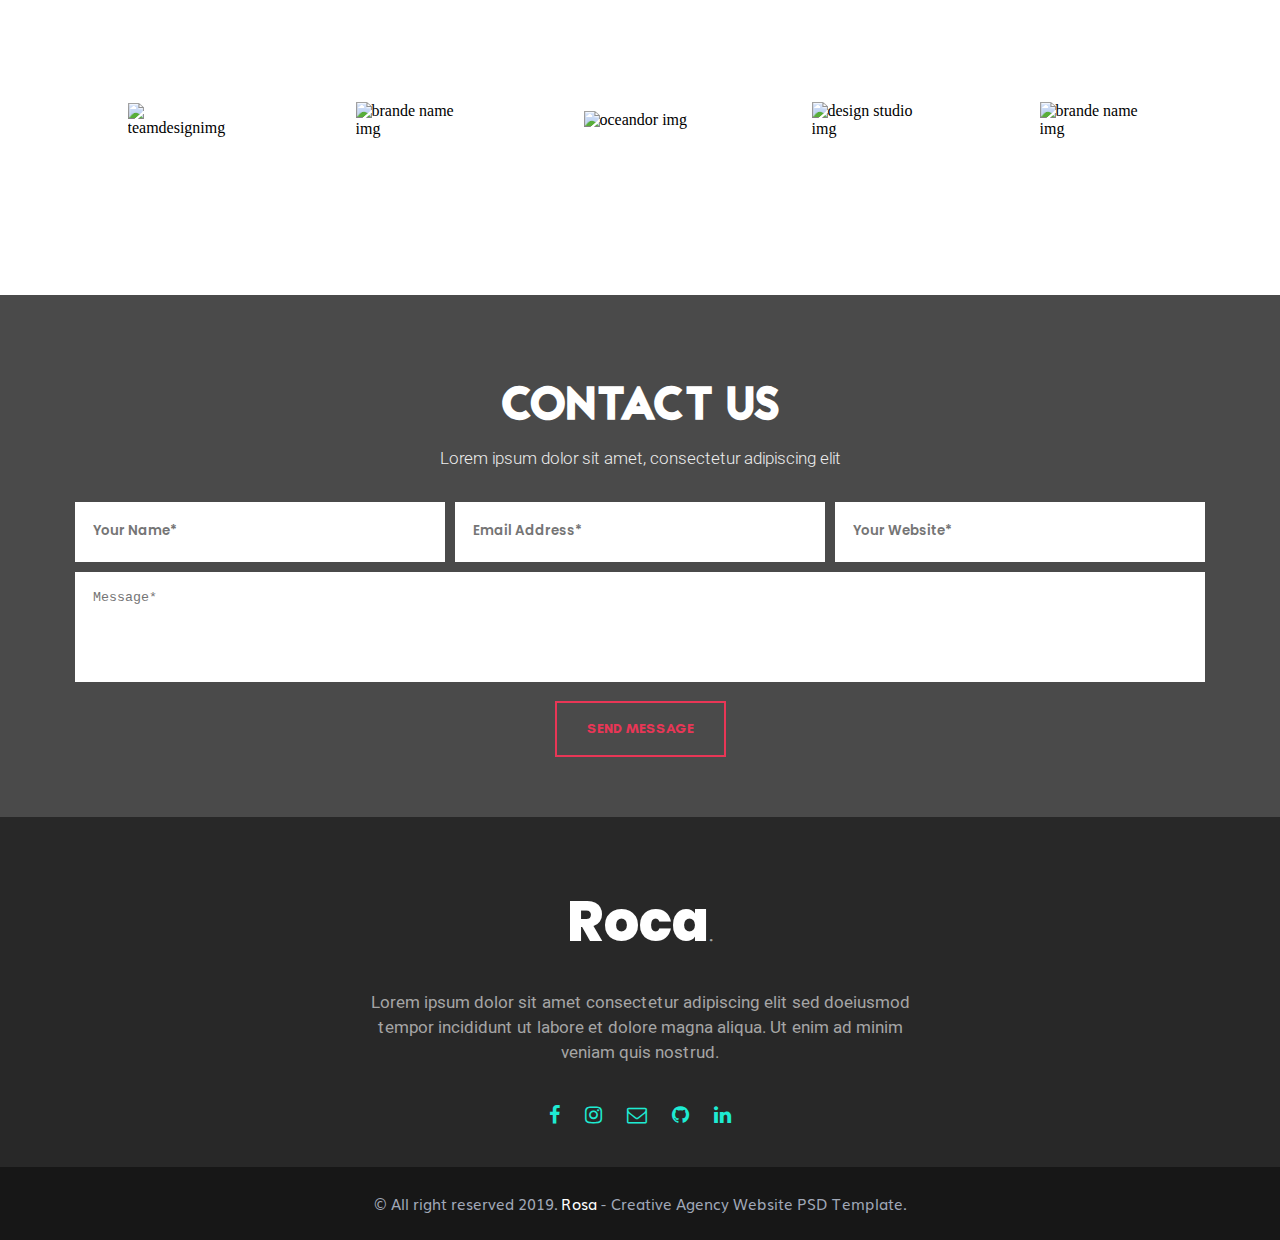
==== commit af6961c6: "add responsive header and section one" ====
--- a/index.html
+++ b/index.html
@@ -9,6 +9,9 @@
       href="https://maxcdn.bootstrapcdn.com/font-awesome/4.6.1/css/font-awesome.min.css"
     />
     <link rel="stylesheet" href="css/style.css" />
+    <link rel="stylesheet" href="css/media.css" />
+    <link rel="stylesheet" href="css/slider.css" />
+    <style></style>
     <title>My Resume</title>
   </head>
   <body>
@@ -18,7 +21,7 @@
           <h1>Roca<span class="point">.</span></h1>
           <span>Resume Template</span>
         </div>
-        <div>
+        <div class="right_info">
           <h1 class="number">01</h1>
           <h2 class="info">About me</h2>
         </div>
@@ -43,7 +46,7 @@
       <div class="myprofese">
         <div class="myprofesediv">
           <h1>
-            Hi, I' Am <br />
+            <b> Hi, I' Am</b>
             Aleksandre Latsabidze
           </h1>
           <span>I am Web Developer</span>
@@ -78,6 +81,10 @@
       <section class="section" id="aboutmesection">
         <div class="container">
           <div class="aboutmesec">
+            <div class="respon_img">
+              <img width="100%" src="images/section_img.jpg" alt="" />
+            </div>
+
             <div class="aboutme">
               <h1>Aleksandre Latsabidze</h1>
               <h3>Web Developer</h3>
@@ -243,48 +250,347 @@
       </section>
       <section class="horizontalslide">
         <div class="container">
-          <div class="evalutioninfo">
-            <h2 class="evalutiontext">
-              Excepteur sint occaecat cupidatat non proident, sunt in culpa qui
-              officia deserunt mollit anim id est dolor sit amet, consectetur
-              adipisicing elit sed do eiusmod tempor incididunt ut labore..
-            </h2>
-            <img src="images/person.svg" alt="personimg" />
-            <div class="developeritem">
-              <h2 class="heavy">,,</h2>
-              <span>Web Developer</span>
-              <h1>Aleksandre Latsabidze</h1>
-            </div>
-          </div>
-          <!-- <div class="evalutioninfo">
-            <h2 class="evalutiontext">
-              Lorem ipsum dolor, sit amet consectetur adipisicing elit.
-              Molestiae placeat voluptates quis dignissimos quam id in inventore
-              asperiores fugit illo commodi vel aut, laborum provident.
-            </h2>
-            <img src="images/personone.png" alt="personimg" />
-            <div class="developeritem">
-              <h2 class="heavy">,,</h2>
-              <span>Full Stack Developer</span>
-              <h1>John Drasner</h1>
-            </div>
-          </div>
-          <div class="evalutioninfo">
-            <h2 class="evalutiontext">
-              Lorem ipsum dolor sit amet consectetur adipisicing elit. Dolorum
-              inventore impedit totam natus nemo, reiciendis optio vero
-              consequatur debitis labore rerum expedita quos porro dicta.
-            </h2>
-            <img src="images/persontwo.png" alt="personimg" />
-            <div class="developeritem">
-              <h2 class="heavy">,,</h2>
-              <span>Back And Developer</span>
-              <h1>Charlie Spitter</h1>
-            </div>
-          </div> -->
+          <div class="swiper mySwiper">
+            <div class="swiper-wrapper">
+              <div class="swiper-slide">
+                <div class="evalutioninfo">
+                  <h2 class="evalutiontext">
+                    Excepteur sint occaecat cupidatat non proident, sunt in
+                    culpa qui officia deserunt mollit anim id est dolor sit
+                    amet, consectetur adipisicing elit sed do eiusmod tempor
+                    incididunt ut labore..
+                  </h2>
+                  <img src="images/person.svg" alt="personimg" />
+                  <div class="developeritem">
+                    <h2 class="heavy">,,</h2>
+                    <span>Web Developer</span>
+                    <h1>Aleksandre Latsabidze</h1>
+                  </div>
+                </div>
+              </div>
+              <div class="swiper-slide">
+                <div class="evalutioninfo">
+                  <h2 class="evalutiontext">
+                    Lorem ipsum dolor, sit amet consectetur adipisicing elit.
+                    Molestiae placeat voluptates quis dignissimos quam id in
+                    inventore asperiores fugit illo commodi vel aut, laborum
+                    provident.
+                  </h2>
+                  <img src="images/personone.png" alt="personimg" />
+                  <div class="developeritem">
+                    <h2 class="heavy">,,</h2>
+                    <span>Full Stack Developer</span>
+                    <h1>John Drasner</h1>
+                  </div>
+                </div>
+              </div>
+              <div class="swiper-slide">
+                <div class="evalutioninfo">
+                  <h2 class="evalutiontext">
+                    Lorem ipsum dolor sit amet consectetur adipisicing elit.
+                    Dolorum inventore impedit totam natus nemo, reiciendis optio
+                    vero consequatur debitis labore rerum expedita quos porro
+                    dicta.
+                  </h2>
+                  <img src="images/persontwo.png" alt="personimg" />
+                  <div class="developeritem">
+                    <h2 class="heavy">,,</h2>
+                    <span>Back And Developer</span>
+                    <h1>Charlie Spitter</h1>
+                  </div>
+                </div>
+              </div>
+            </div>
+            <div class="swiper-pagination"></div>
+          </div>
+        </div>
+      </section>
+      <section class="latest_project">
+        <h1 class="basictext">Latest Projects</h1>
+        <div class="container">
+          <div class="list_img">
+            <div class="sidelist">
+              <h3>
+                <span class="all button_click button_click_active">All</span>
+              </h3>
+              <h3><span data="0" class="button_click">Work ideas</span></h3>
+              <h3><span data="2" class="button_click">Mockup</span></h3>
+              <h3><span data="3" class="button_click">PSD Design</span></h3>
+              <h3><span data="1" class="button_click">Logo</span></h3>
+              <h3><span data="3" class="button_click">Presentation</span></h3>
+              <h3><span data="2" class="button_click">Icons</span></h3>
+            </div>
+            <div class="moreimg" id="moreimg"></div>
+          </div>
+        </div>
+      </section>
+      <section class="news_event_sec">
+        <div class="news_title">
+          <span>NEWS & EVENT</span>
+          <h1>Latest Articles</h1>
+        </div>
+        <div class="news_items">
+          <div class="news_graph">
+            <div class="news_graph_info">
+              <img src="images/designer.svg" alt="design img" />
+              <span>IN FREELANCING COMPANY</span>
+              <h1>Graphic Designer</h1>
+              <h3>
+                Excepteur sint occaecat cupidatat non proident, sunt in culpa
+                qui officia deserunt mollit anim id est dolor sit amet,
+                consectetur adipisicing elit sed do eiusmod tempor incididunt ut
+                labore Claritas est etiam processus dynamicus, qui sequitur
+                mutationem consuetudium lectorum.
+              </h3>
+              <div class="new_grap_readmore">
+                <a href="#">READ MORE</a>
+              </div>
+            </div>
+          </div>
+          <div class="news_grap_img">
+            <div class="new_graph_years"><span>2011 - 2012</span></div>
+            <img
+              src="images/graphic_design.jpg"
+              alt="graph design"
+              width="100%"
+            />
+          </div>
+        </div>
+        <div class="news_items">
+          <div class="news_grap_img">
+            <div class="new_graph_years new_graph_year_right">
+              <span>2013 - 2014</span>
+            </div>
+            <img
+              src="images/aplication_design.png"
+              alt="graph design"
+              width="100%"
+            />
+          </div>
+          <div class="news_graph">
+            <div class="news_graph_info">
+              <div class="newgraph_img">
+                <img src="images/aplic-icon.svg" alt="aplic img" />
+              </div>
+              <span>IN FREELANCING COMPANY</span>
+              <h1>Application Design</h1>
+              <h3>
+                Excepteur sint occaecat cupidatat non proident, sunt in culpa
+                qui officia deserunt mollit anim id est dolor sit amet,
+                consectetur adipisicing elit sed do eiusmod tempor incididunt ut
+                labore Claritas est etiam processus dynamicus, qui sequitur
+                mutationem consuetudium lectorum.
+              </h3>
+              <div class="new_grap_readmore">
+                <a href="#">READ MORE</a>
+              </div>
+            </div>
+          </div>
+        </div>
+        <div class="news_items">
+          <div class="news_graph">
+            <div class="news_graph_info">
+              <img src="images/lighting.svg" alt="design img" />
+              <span>IN FREELANCING COMPANY</span>
+              <h1>Personal Adviser</h1>
+              <h3>
+                Excepteur sint occaecat cupidatat non proident, sunt in culpa
+                qui officia deserunt mollit anim id est dolor sit amet,
+                consectetur adipisicing elit sed do eiusmod tempor incididunt ut
+                labore Claritas est etiam processus dynamicus, qui sequitur
+                mutationem consuetudium lectorum.
+              </h3>
+              <div class="new_grap_readmore">
+                <a href="#">READ MORE</a>
+              </div>
+            </div>
+          </div>
+          <div class="news_grap_img">
+            <div class="new_graph_years"><span>2015 - 2016</span></div>
+            <img
+              src="images/person_advisor.jpg"
+              alt="graph design"
+              width="100%"
+            />
+          </div>
+        </div>
+      </section>
+      <section class="rosa_team">
+        <div class="container">
+          <div class="rosa_title">
+            <span>NEWS & EVENT</span>
+            <h1>Rosa Team</h1>
+          </div>
+          <div class="rosateam_info">
+            <div class="rosateam_item">
+              <img
+                src="images/team-design.png"
+                width="113"
+                alt="teamdesignimg"
+              />
+              <div class="rosateam_client">
+                <h1>CLIENT 1</h1>
+                <span
+                  >Lorm ipm dolr amt consect mag maiores.Ipsa dolor sit
+                  magnammaores.</span
+                >
+              </div>
+            </div>
+            <div class="rosateam_item">
+              <img
+                src="images/brandename.png"
+                width="113"
+                alt="brande name img"
+              />
+              <div class="rosateam_client">
+                <h1>CLIENT 2</h1>
+                <span
+                  >Lorm ipm dolr amt consect mag maiores.Ipsa dolor sit
+                  magnammaores.</span
+                >
+              </div>
+            </div>
+            <div class="rosateam_item">
+              <img src="images/oceandor.png" width="113" alt="oceandor img" />
+              <div class="rosateam_client">
+                <h1>CLIENT 3</h1>
+                <span
+                  >Lorm ipm dolr amt consect mag maiores.Ipsa dolor sit
+                  magnammaores.</span
+                >
+              </div>
+            </div>
+            <div class="rosateam_item">
+              <img
+                src="images/desing-studio.png"
+                width="113"
+                alt="design studio img"
+              />
+              <div class="rosateam_client">
+                <h1>CLIENT 4</h1>
+                <span
+                  >Lorm ipm dolr amt consect mag maiores.Ipsa dolor sit
+                  magnammaores.</span
+                >
+              </div>
+            </div>
+            <div class="rosateam_item">
+              <img
+                src="images/brandename.png"
+                width="113"
+                alt="brande name img"
+              />
+              <div class="rosateam_client">
+                <h1>CLIENT 5</h1>
+                <span
+                  >Lorm ipm dolr amt consect mag maiores.Ipsa dolor sit
+                  magnammaores.</span
+                >
+              </div>
+            </div>
+          </div>
         </div>
       </section>
     </main>
-    <script src="script.js"></script>
+    <footer>
+      <div class="container">
+        <div class="footer_title">
+          <h1>CONTACT US</h1>
+          <span>Lorem ipsum dolor sit amet, consectetur adipiscing elit</span>
+        </div>
+        <form action="#" id="contactform">
+          <div class="forminputs">
+            <div class="forminput">
+              <label>
+                <input
+                  type="text"
+                  name="username"
+                  id="username"
+                  placeholder="Your Name*"
+                  required
+                />
+              </label>
+            </div>
+            <div class="forminput">
+              <label>
+                <input
+                  type="email"
+                  name="useremail"
+                  id="useremail"
+                  placeholder="Email Address*"
+                  required
+                />
+              </label>
+            </div>
+            <div class="forminput">
+              <label>
+                <input
+                  type="text"
+                  name="yourwebsite"
+                  id="yourwebsite"
+                  placeholder="Your Website*"
+                  required
+                />
+              </label>
+            </div>
+          </div>
+          <div class="formtextarea">
+            <label>
+              <textarea
+                name="message"
+                id="message"
+                placeholder="Message*"
+                required
+              ></textarea>
+            </label>
+          </div>
+          <div class="formbutton">
+            <button type="submit">SEND MESSAGE</button>
+          </div>
+        </form>
+      </div>
+      <div class="footerroca">
+        <div class="rocatext">
+          <h1>Roca<span class="dott">.</span></h1>
+          <span
+            >Lorem ipsum dolor sit amet consectetur adipiscing elit sed
+            doeiusmod tempor incididunt ut labore et dolore magna aliqua. Ut
+            enim ad minim veniam quis nostrud.</span
+          >
+          <div class="footericon">
+            <a
+              href="https://www.facebook.com/profile.php?id=100008198711598"
+              target="_blank"
+            >
+              <i class="fa fa-facebook" aria-hidden="true"></i>
+            </a>
+            <a
+              href="https://www.instagram.com/aleksandrelacabidze/"
+              target="_blank"
+            >
+              <i class="fa fa-instagram" aria-hidden="true"></i>
+            </a>
+            <a href="https://mail.google.com/mail/u/0/#inbox" target="_blank">
+              <i class="fa fa-envelope-o" aria-hidden="true"></i>
+            </a>
+            <a href="https://github.com/aleksandrelcb" target="_blank">
+              <i class="fa fa-github" aria-hidden="true"></i>
+            </a>
+            <a
+              href="https://www.linkedin.com/in/aleksandre-latsabidze-a9139a26b/"
+              target="_blank"
+            >
+              <i class="fa fa-linkedin" aria-hidden="true"></i>
+            </a>
+          </div>
+        </div>
+      </div>
+      <div class="lastdiv">
+        © All right reserved 2019. <span>Rosa</span> - Creative Agency Website
+        PSD Template.
+      </div>
+    </footer>
+    <script src="js/slider.js"></script>
+    <script src="js/script.js"></script>
   </body>
 </html>
--- a/css/style.css
+++ b/css/style.css
@@ -1,6 +1,50 @@
 @font-face {
-  font-family: "Glacial Indifference";
-  src: url("/fonts/GlacialIndifference-Bold.ttf");
+  font-family: "Jaapokki";
+  src: url("../fonts/Jaapokki-Regular.ttf");
+}
+@font-face {
+  font-family: "Montserrat-Bold";
+  src: url("../fonts/Montserrat-Bold.ttf");
+}
+@font-face {
+  font-family: "Glacial Indifference-Regular";
+  src: url("../fonts/GlacialIndifference-Regular.ttf");
+}
+@font-face {
+  font-family: "Poppins";
+  src: url("../fonts/Poppins-SemiBold.ttf");
+}
+@font-face {
+  font-family: "Montserrat-Regular";
+  src: url("../fonts/Montserrat-Regular.ttf");
+}
+@font-face {
+  font-family: "Muli";
+  src: url("../fonts/Muli-Regular.ttf");
+}
+@font-face {
+  font-family: "Roboto-regular";
+  src: url("../fonts/Roboto-Regular.ttf");
+}
+@font-face {
+  font-family: "Poppins-extrabold";
+  src: url("../fonts/Poppins-ExtraBold.ttf");
+}
+@font-face {
+  font-family: "Muli-Light";
+  src: url("../fonts/Muli-Light.ttf");
+}
+@font-face {
+  font-family: "Roboto-light";
+  src: url("../fonts/Roboto-Light.ttf");
+}
+@font-face {
+  font-family: "Muli";
+  src: url("../fonts/Muli.ttf");
+}
+@font-face {
+  font-family: "Glacial Indifference-Bold";
+  src: url("../fonts/GlacialIndifference-Bold.ttf");
 }
 * {
   margin: 0px;
@@ -10,9 +54,6 @@
 a {
   text-decoration: none;
 }
-body {
-  font-family: "Glacial Indifference";
-}
 .myslides {
   background-color: #dddddd;
   max-width: 1600px;
@@ -26,24 +67,30 @@
 .headeraboutme {
   display: flex;
   justify-content: space-between;
-  align-items: center;
   margin: 0px auto;
   padding-left: 60px;
   padding-right: 60px;
   box-sizing: border-box;
   position: absolute;
   top: 0px;
-  width: 100%;
-}
-
+  z-index: 1;
+  width: 100%;
+}
+.right_info {
+  position: relative;
+  top: -45px;
+  max-width: 244px;
+  width: 100%;
+  text-align: center;
+}
 .headertext > h1 {
-  font-family: "Poppins";
+  font-family: "Poppins-extrabold";
   font-size: 40px;
   color: #1a1a1a;
   margin-bottom: -10px;
 }
 .headertext > span {
-  font-family: "Montserrat";
+  font-family: "Montserrat-Regular";
   font-size: 13px;
   color: #b3b3b3;
 }
@@ -52,19 +99,19 @@
   color: #0081ff;
 }
 .number {
-  font-family: "Poppins";
+  font-family: "Poppins-extrabold";
   color: #1c1c1c;
   font-size: 158.3px;
   position: relative;
   opacity: 0.5;
 }
 .info {
-  font-family: "Poppins";
+  font-family: "Poppins-extrabold";
   color: #373737;
   font-size: 43.17px;
   position: absolute;
-  top: 65px;
-  right: 58px;
+  top: 95px;
+  right: 25px;
 }
 .slide {
   display: block;
@@ -74,6 +121,7 @@
 }
 .slide img {
   max-width: 718px;
+  width: 100%;
 }
 
 .icons {
@@ -101,13 +149,18 @@
   max-width: 500px;
 }
 .myprofesediv span {
-  font-family: "Glacial Indifference";
+  font-family: "Glacial Indifference-Regular";
   display: block;
   margin-top: 7px;
+}
+.myprofese h1 b {
+  font-family: "Glacial Indifference-Regular";
+  font-size: 35px;
+  display: block;
 }
 .myprofese h1 {
   font-family: "Poppins";
-  font-size: 49.7px;
+  font-size: 42px;
   color: #212121;
 }
 .myprofese > span {
@@ -127,7 +180,7 @@
   color: #e93656;
 }
 .precent span {
-  font-family: "Montserrat";
+  font-family: "Montserrat-Bold";
   color: #212121;
 }
 
@@ -158,9 +211,9 @@
   max-width: 343px;
 }
 .aboutme h1 {
-  font-family: "Glacial Indifference";
+  font-family: "Glacial Indifference-Bold";
   margin-bottom: 6px;
-  font-size: 35px;
+  font-size: 32px;
   color: #222222;
 }
 .aboutme h3 {
@@ -170,13 +223,13 @@
   color: #daae19;
 }
 .aboutme h4 {
-  font-family: "Muli";
+  font-family: "Muli regular";
   margin-bottom: 30px;
   font-size: 17px;
   color: #555555;
 }
 .hireme a {
-  font-family: "Glacial Indifference";
+  font-family: "Glacial Indifference-Bold";
   display: inline-block;
   background-color: #e93656;
   padding: 15px 40px;
@@ -187,7 +240,7 @@
   text-align: right;
 }
 .mypicture {
-  background-image: url(/images/section_img.jpg);
+  background-image: url("../images/section_img.jpg");
   width: 430px;
   height: 600px;
   background-size: cover;
@@ -197,7 +250,7 @@
   margin-left: 5px;
 }
 .myskillsdiv h1 {
-  font-family: "Glacial Indifference";
+  font-family: "Glacial Indifference-Bold";
   font-size: 20px;
 }
 .myskills {
@@ -276,7 +329,7 @@
   background-color: #e93656;
 }
 .sectinfoflex h1 {
-  font-family: "Glacial Indifference";
+  font-family: "Glacial Indifference-Bold";
   margin-bottom: 5px;
   color: #ffffff;
 }
@@ -306,9 +359,9 @@
   gap: 8px;
   padding: 0px 15px;
   box-sizing: border-box;
+  cursor: pointer;
 }
 .sectionmoreinf {
-  font-family: "Roboto";
   width: calc(25% - 6px);
   height: 350px;
   background-color: #fafafa;
@@ -318,12 +371,12 @@
 }
 
 .sectionmoreinf > img {
-  font-family: "Glacial Indifference";
   margin-top: -10px;
   margin-bottom: 10px;
   height: 85px;
 }
 .sectionmoreinf > span {
+  font-family: "Glacial Indifference-Bold";
   display: block;
   font-size: 22px;
   color: #222222;
@@ -358,7 +411,7 @@
   color: #ffffff;
 }
 .sectionmoreinf:hover h3 {
-  font-family: "Muli";
+  font-family: "Muli-Light";
   display: block;
   color: #ececec;
   font-size: 14px;
@@ -368,9 +421,9 @@
   height: 750px;
 }
 .horizontalslide {
-  background-image: url("/images/countdown.jpg");
+  background-image: url("../images/countdown.jpg");
   background-size: cover;
-  padding: 85px 0;
+  padding: 100px 0;
   margin-top: 80px;
 }
 .evalutioninfo {
@@ -378,6 +431,7 @@
   align-items: center;
 }
 .evalutiontext {
+  font-family: "Roboto-light";
   max-width: 500px;
   font-size: 15px;
   color: #ffffff;
@@ -385,7 +439,7 @@
   margin-right: 60px;
 }
 .evalutioninfo > img {
-  width: 170px; /*??????????? */
+  width: 170px;
   border: 4px dotted white;
   border-radius: 50%;
   padding: 15px;
@@ -412,3 +466,405 @@
   margin-left: 35px;
   margin-top: -35px;
 }
+.basictext {
+  font-family: "Glacial Indifference-Bold";
+  text-align: center;
+  font-size: 70px;
+  color: #2e2e2e;
+  width: 100%;
+  margin-top: 80px;
+  margin-bottom: 30px;
+}
+.list_img {
+  display: flex;
+}
+.sidelist {
+  margin-right: 25px;
+  width: 100%;
+  max-width: 267px;
+  background-color: #15263e;
+  height: min-content;
+  padding: 15px 0px;
+}
+
+.sidelist > h3 {
+  font-family: "Glacial Indifference-Bold";
+
+  font-size: 20px;
+  color: #ffffff;
+  margin: 10px 60px;
+  line-height: 40px;
+}
+.button_click {
+  cursor: pointer;
+}
+.button_click_active {
+  color: #e93656 !important;
+}
+.moreimg_img > img {
+  display: block;
+  width: 100%;
+  height: 350px;
+  object-fit: cover;
+}
+.moreimg_img {
+  position: relative;
+  width: 33.333%;
+  max-height: 350px;
+  object-fit: cover;
+}
+.moreimg {
+  width: 76%;
+  display: flex;
+  flex-wrap: wrap;
+}
+.moreimg_info {
+  position: absolute;
+  top: 0px;
+  width: 100%;
+  text-align: center;
+  height: 100%;
+  background-color: #000000;
+  opacity: 0.8;
+}
+.moreimg_info img {
+  width: 40px;
+  padding: 7px;
+  border: 1px solid red;
+  border-radius: 50%;
+}
+.moreimg_info span {
+  font-family: "Muli";
+  display: block;
+  margin: 7px 0px;
+  font-size: 11px;
+  color: #dddddd;
+}
+.moreimg_info h1 {
+  font-family: "Glacial Indifference-Bold";
+  font-size: 23px;
+  color: #ffffff;
+}
+.moreimg_center {
+  position: absolute;
+  left: 0;
+  right: 0;
+  top: 50%;
+  margin-top: -46px;
+}
+.moreimg_info {
+  display: none;
+}
+.moreimg_img:hover .moreimg_info {
+  display: block;
+}
+.sidelist > h3 span:hover {
+  color: #e93656;
+}
+
+.swiper {
+  height: 170px;
+}
+.swiper-slide {
+  display: flex;
+  justify-content: center;
+  align-items: center;
+}
+.swiper-pagination-bullet {
+  width: 15px !important;
+  height: 15px !important;
+  border-radius: inherit !important;
+  background-color: transparent !important;
+  border: 2px solid #fff;
+  opacity: 1 !important;
+}
+
+.swiper-pagination-bullet-active {
+  border-color: #e93656;
+}
+.news_title {
+  width: 100%;
+  margin-top: 90px;
+  text-align: center;
+}
+.news_title > span {
+  font-family: "Glacial Indifference-Bold";
+  font-size: 13px;
+  color: #2ed279;
+}
+.news_title > h1 {
+  font-family: "Glacial Indifference-Bold";
+  margin-bottom: 50px;
+  font-size: 70px;
+  color: #2e2e2e;
+}
+.news_items {
+  justify-content: space-between;
+  display: flex;
+}
+.news_grap_img {
+  position: relative;
+  width: 50%;
+}
+.news_graph {
+  width: 50%;
+  background-color: #fafafa;
+  display: flex;
+  align-items: center;
+}
+.news_graph_info > img {
+  padding: 27px 30px;
+  background-color: #ffffff;
+  border-radius: 50%;
+  display: block;
+  margin-bottom: 20px;
+}
+.news_graph_info > span {
+  font-family: "Muli";
+  font-size: 14px;
+  color: #888888;
+}
+.news_graph_info > h1 {
+  font-family: "Glacial Indifference-Bold";
+  font-size: 40px;
+  color: #161616;
+  margin-bottom: 15px;
+}
+.news_graph_info > h3 {
+  font-family: "Muli";
+  font-size: 16px;
+  color: #494949;
+  line-height: 20px;
+}
+.new_grap_readmore {
+  margin-top: 10px;
+}
+.new_grap_readmore > a {
+  font-family: "Muli";
+  color: #444444;
+}
+.newgraph_img > img {
+  margin-bottom: 16px;
+}
+.news_graph_info {
+  max-width: 600px;
+  margin: 0px auto;
+  padding: 0px 15px;
+  box-sizing: border-box;
+}
+.news_grap_img > img {
+  display: block;
+  max-height: 470px;
+  object-fit: cover;
+}
+.new_graph_years {
+  justify-content: center;
+  display: flex;
+  align-items: center;
+  font-size: 25px;
+  color: #e93656;
+  position: absolute;
+  top: 0px;
+  left: 0px;
+  height: 100%;
+  width: 123px;
+  background-color: #15263e;
+}
+.new_graph_years span {
+  font-family: "Glacial Indifference-Bold";
+  transform: rotate(-90deg);
+}
+.new_graph_year_right {
+  right: 0px;
+  left: initial;
+}
+/* .ADSADAS */
+.rosa_team {
+  margin: 80px 0px;
+  width: 100%;
+}
+.rosa_title {
+  text-align: center;
+}
+.rosa_title span {
+  font-family: "Glacial Indifference-Bold";
+  color: #2ed279;
+  font-size: 14px;
+}
+.rosa_title h1 {
+  font-family: "Glacial Indifference-Bold";
+  font-size: 70px;
+  color: #262526;
+  margin-bottom: 40px;
+}
+.rosateam_item {
+  width: 25%;
+  height: 190px;
+  display: flex;
+  align-items: center;
+  justify-content: center;
+  transition: 0.4s;
+  border: 4px solid transparent;
+  box-sizing: border-box;
+}
+.rosateam_item:hover {
+  border: 4px solid #e93656;
+}
+.rosateam_item:hover img {
+  display: none;
+}
+.rosateam_item:hover .rosateam_client {
+  display: block;
+}
+.rosateam_client h1 {
+  font-family: "Poppins";
+  font-size: 16px;
+  color: #161616;
+  margin-bottom: 10px;
+}
+.rosateam_client span {
+  font-family: "Roboto-light";
+  color: #626262;
+  font-size: 13px;
+}
+.rosateam_client {
+  display: none;
+  max-width: 164px;
+  text-align: center;
+}
+.rosateam_info {
+  display: flex;
+}
+footer {
+  background: url(../images/map.jpg);
+  min-height: 200px;
+  width: 100%;
+  padding-top: 75px;
+  position: relative;
+}
+footer::after {
+  content: "";
+  width: 100%;
+  height: 100%;
+  background: black;
+  opacity: 0.71;
+  position: absolute;
+  top: 0px;
+  left: 0px;
+  right: 0px;
+}
+footer .container {
+  position: relative;
+  z-index: 1;
+}
+.footer_title {
+  text-align: center;
+}
+.footer_title h1 {
+  font-family: "Jaapokki";
+  font-size: 45px;
+  color: #ffffff;
+  margin-bottom: 6px;
+}
+.footer_title span {
+  font-family: "Roboto-light";
+  display: block;
+  font-size: 17px;
+  color: #eeeeee;
+  margin-bottom: 32px;
+}
+.forminputs {
+  width: 100%;
+  display: flex;
+}
+.forminputs > .forminput {
+  width: 33.333%;
+  padding: 0px 5px;
+  box-sizing: border-box;
+}
+.forminput input {
+  font-family: "Poppins";
+  padding: 18px;
+  border: 0;
+  outline: none;
+  width: 100%;
+}
+.formtextarea textarea {
+  margin-top: 10px;
+  resize: none;
+  width: 100%;
+  border: 0;
+  outline: none;
+  height: 110px;
+  padding: 18px;
+}
+.formtextarea {
+  padding: 0px 5px;
+}
+.formbutton button {
+  font-family: "Glacial Indifference-Bold";
+  cursor: pointer;
+  font-size: 14px;
+  border: 2px solid #e93656;
+  color: #e93656;
+  background: none;
+  padding: 17px 30px;
+}
+.formbutton {
+  width: 100%;
+  text-align: center;
+  margin-top: 15px;
+}
+.footerroca {
+  background-color: #282828;
+  width: 100%;
+  margin-top: 60px;
+  position: relative;
+  z-index: 1;
+}
+.rocatext {
+  max-width: 571px;
+  margin: 0px auto;
+  text-align: center;
+}
+.rocatext h1 {
+  font-family: "Poppins-extrabold";
+  font-size: 55.42px;
+  padding-top: 60px;
+  padding-bottom: 11px;
+  color: #ffffff;
+  text-align: center;
+}
+.dott {
+  color: #e93656;
+}
+.rocatext span {
+  font-family: "Roboto-regular";
+  font-size: 17px;
+  color: #a5a5a5;
+}
+.footericon a {
+  color: #1eebd3;
+  font-size: 20px;
+  margin: 0px 10px;
+}
+.footericon {
+  padding: 40px 0px;
+}
+.lastdiv {
+  font-family: "Muli";
+  background-color: #171717;
+  font-size: 15px;
+  color: #a0a8b7;
+  text-align: center;
+  padding: 25px 0px;
+  position: relative;
+  z-index: 1;
+}
+.lastdiv span {
+  color: #ffffff;
+}
+.respon_img {
+  display: none;
+  width: 100%;
+}
--- a/css/media.css
+++ b/css/media.css
@@ -0,0 +1,103 @@
+@media only screen and (max-width: 1170px) {
+  .mypicture {
+    display: none;
+  }
+  .respon_img {
+    display: block;
+    width: 100%;
+  }
+
+  .aboutmesec {
+    display: block;
+  }
+  .aboutme {
+    max-width: 100%;
+    text-align: center;
+    margin-top: 15px;
+    margin-bottom: 25px;
+  }
+  .hireme {
+    text-align: center;
+  }
+  .myskills {
+    max-width: 500px;
+    width: 100%;
+    margin: 0px auto;
+  }
+  .socials {
+    text-align: center;
+  }
+}
+
+@media only screen and (max-width: 1024px) {
+  .header {
+    background-color: black;
+  }
+
+  .myslides {
+    opacity: 0.6;
+  }
+  .headertext > h1,
+  .headertext > span,
+  .number,
+  .info,
+  .myprofese h1,
+  .myprofesediv span,
+  .precent,
+  .precent span {
+    color: white;
+  }
+  .number {
+    opacity: 0.3;
+  }
+  .line {
+    border-color: white;
+  }
+}
+
+@media only screen and (max-width: 670px) {
+  .headertext > h1 {
+    font-size: 35px;
+  }
+  .headeraboutme {
+    padding-left: 15px;
+    padding-right: 15px;
+  }
+  .right_info {
+    max-width: 142px;
+    top: -20px;
+  }
+  .number {
+    font-size: 90px;
+  }
+  .info {
+    font-size: 28px;
+    top: 50px;
+    right: 0px;
+  }
+  .myprofese {
+    justify-content: center;
+    margin-top: -72px;
+  }
+  .myprofese h1 {
+    font-size: 25px;
+  }
+  .myprofese h1 b {
+    font-size: 20px;
+  }
+  .lasttext {
+    right: 15px;
+    font-size: 20px;
+  }
+}
+@media only screen and (max-width: 420px) {
+  .lasttext {
+    width: 100%;
+    right: 0px;
+    padding: 0px 15px;
+    bottom: 15px;
+  }
+  .line {
+    width: 100%;
+  }
+}
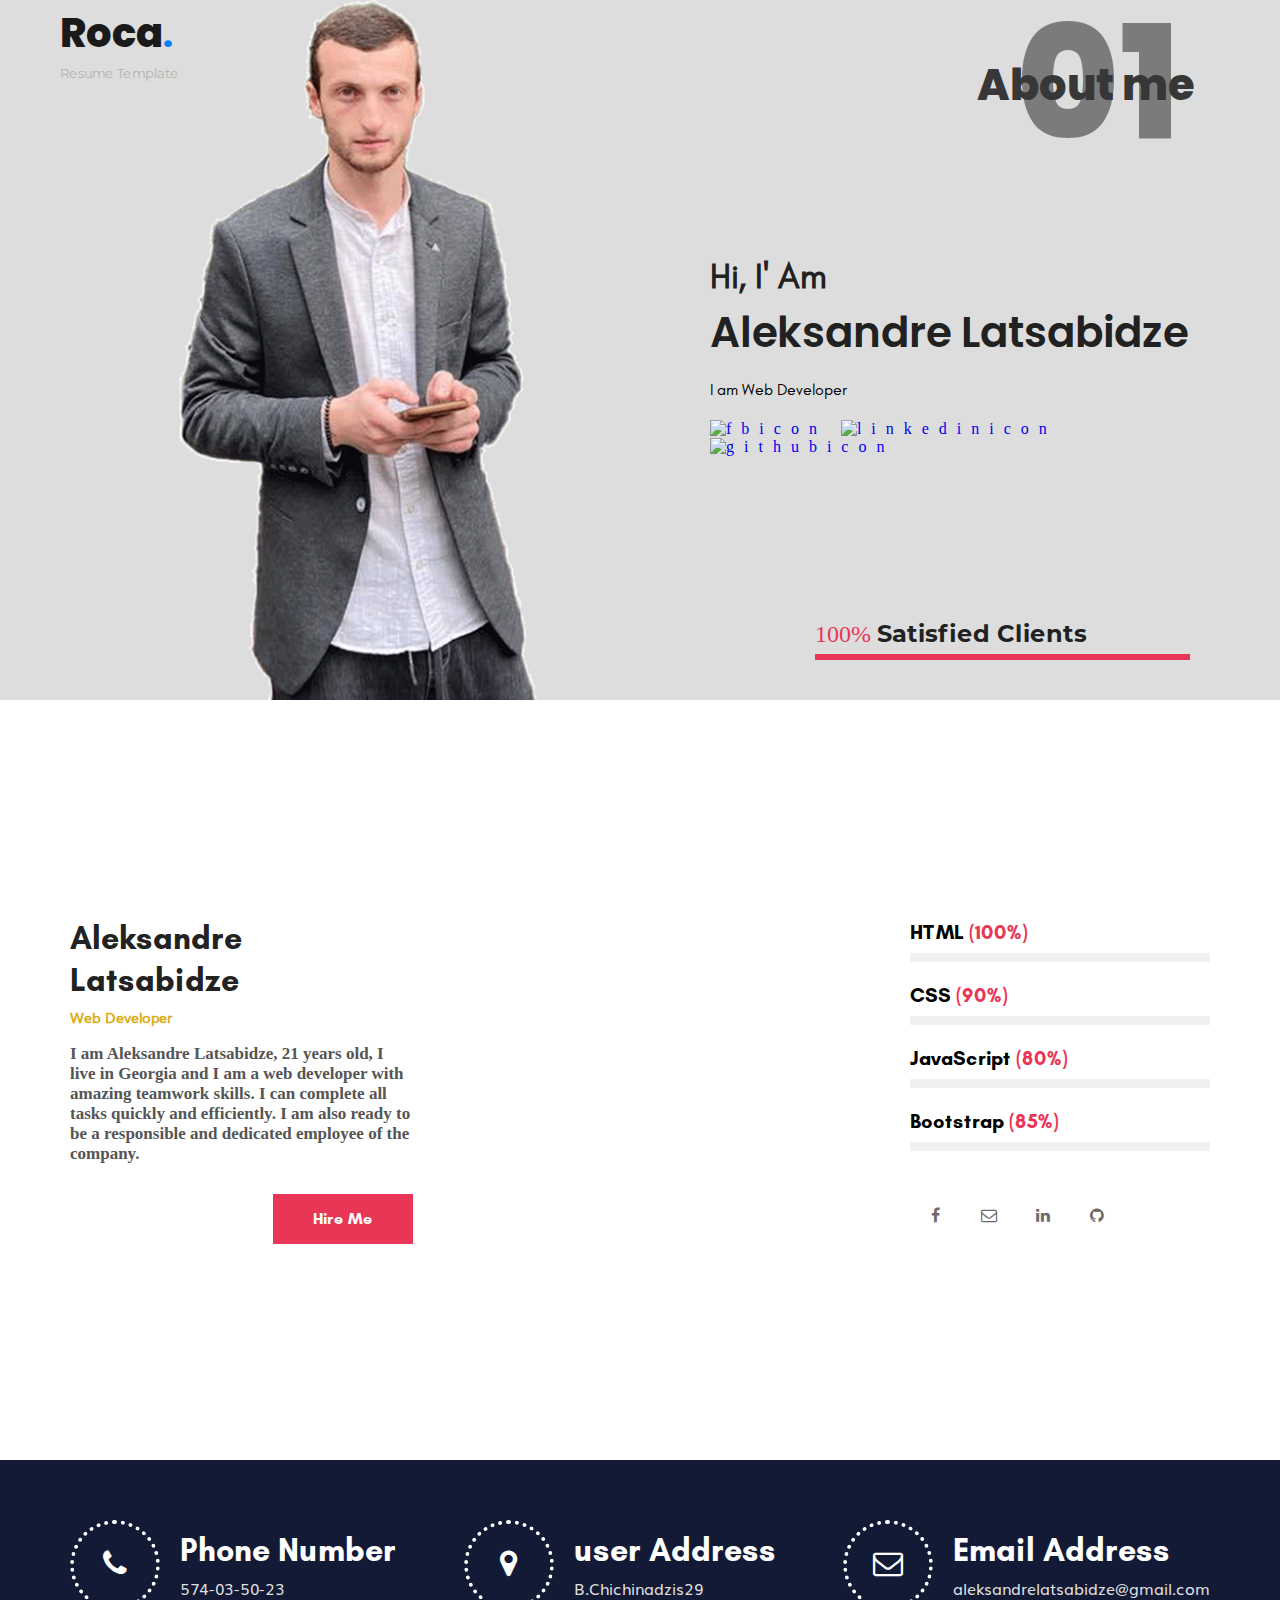
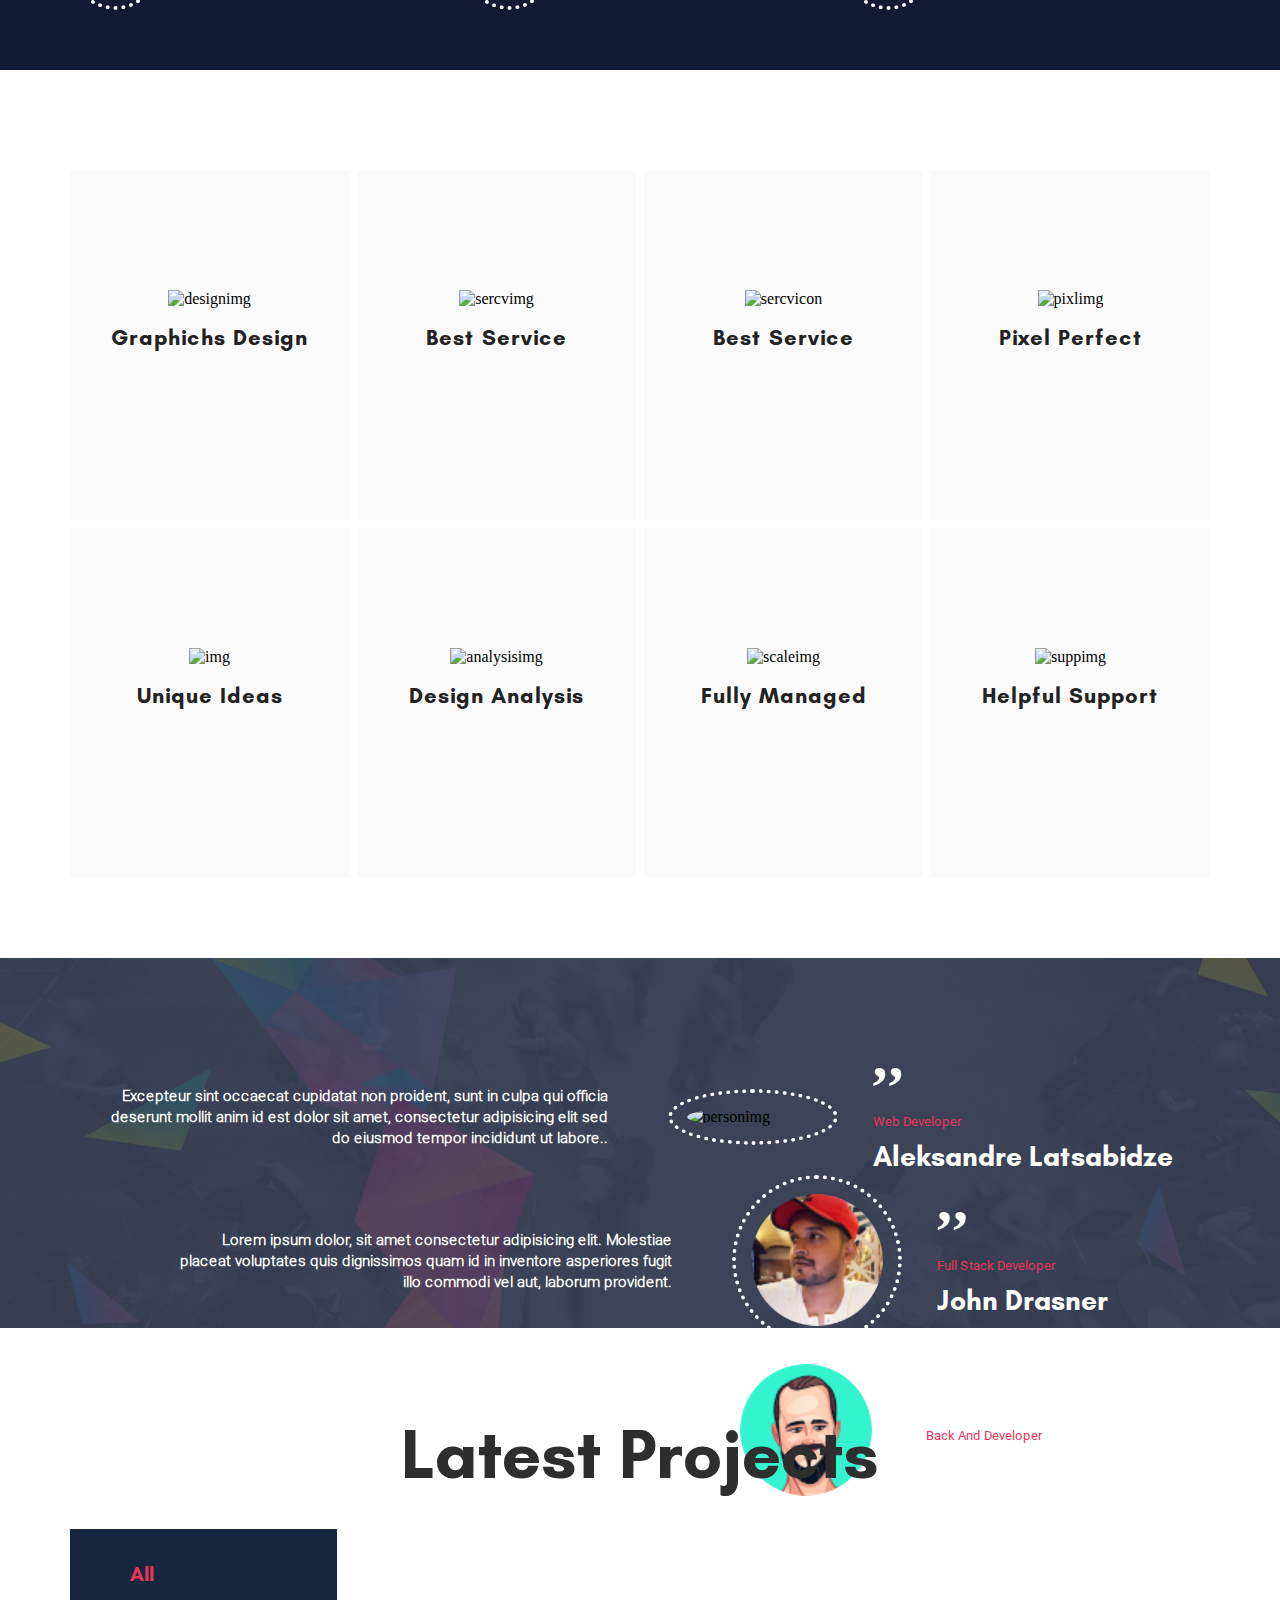
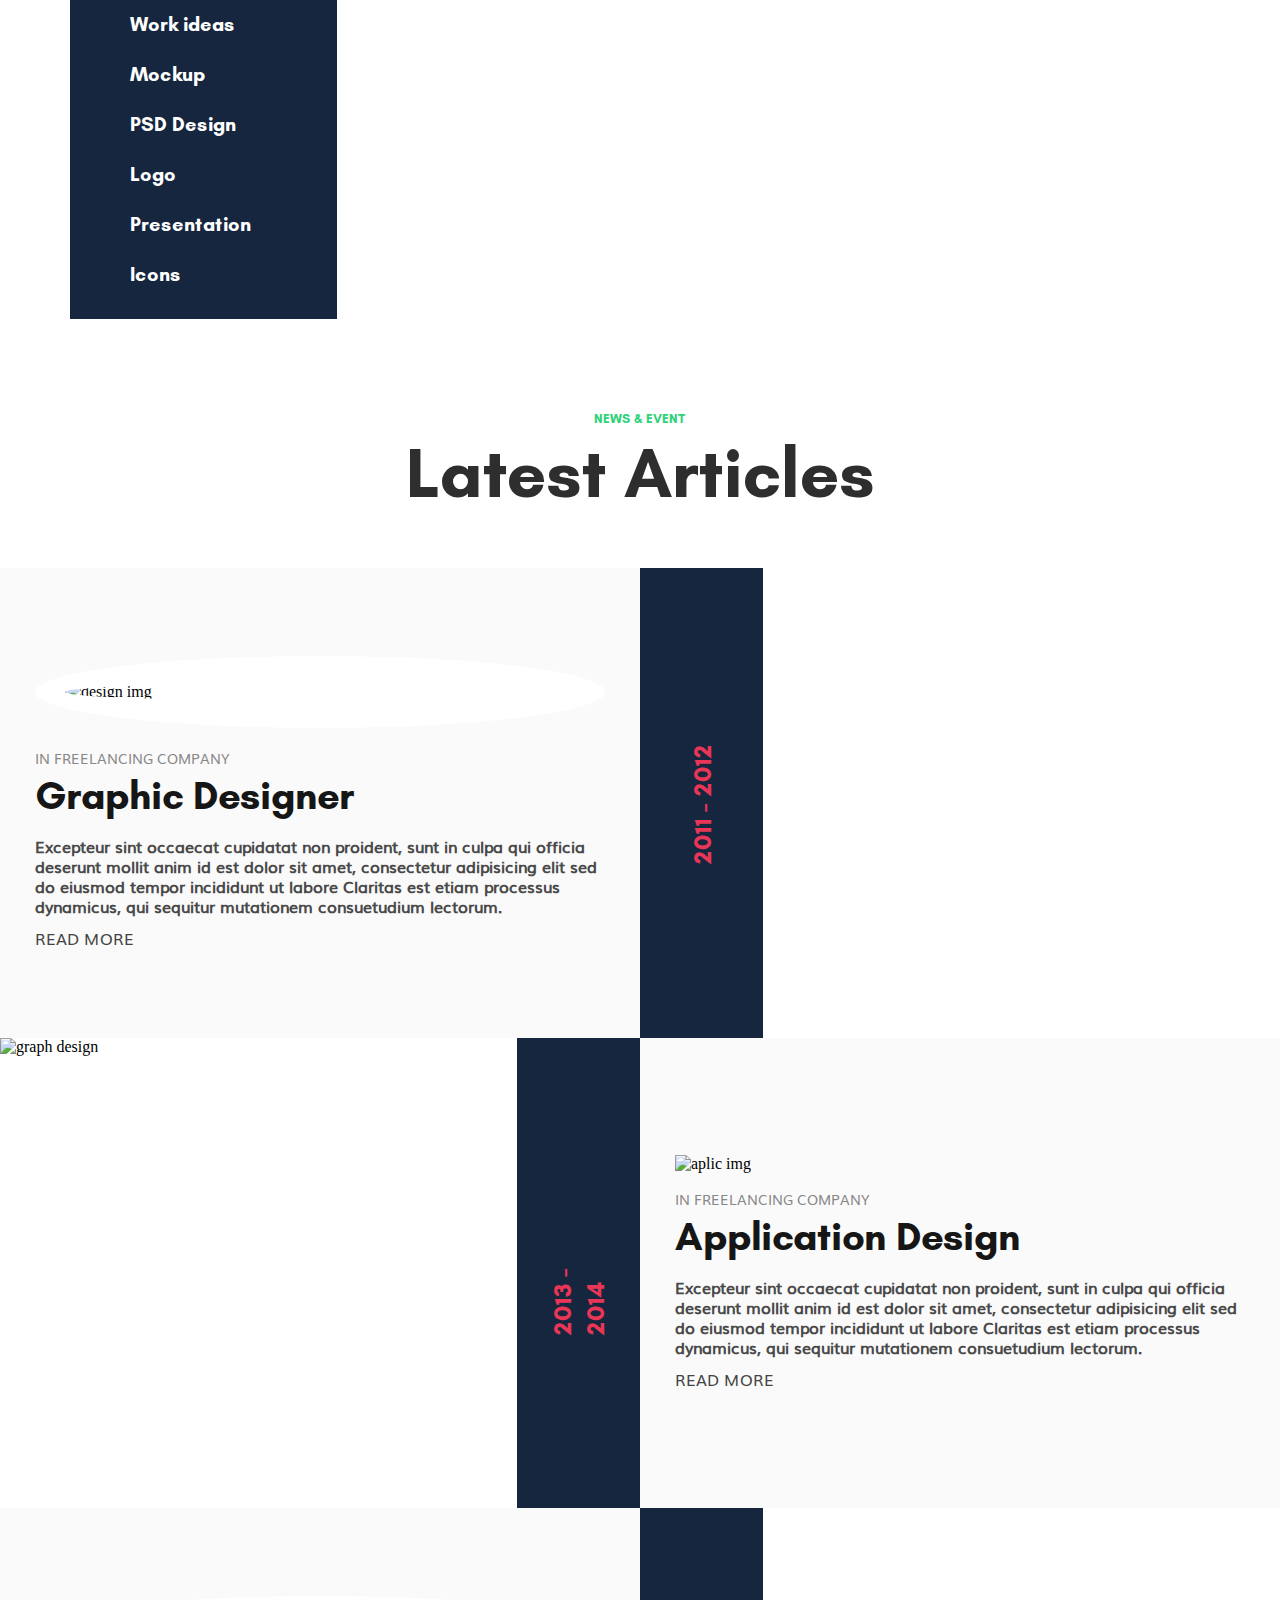
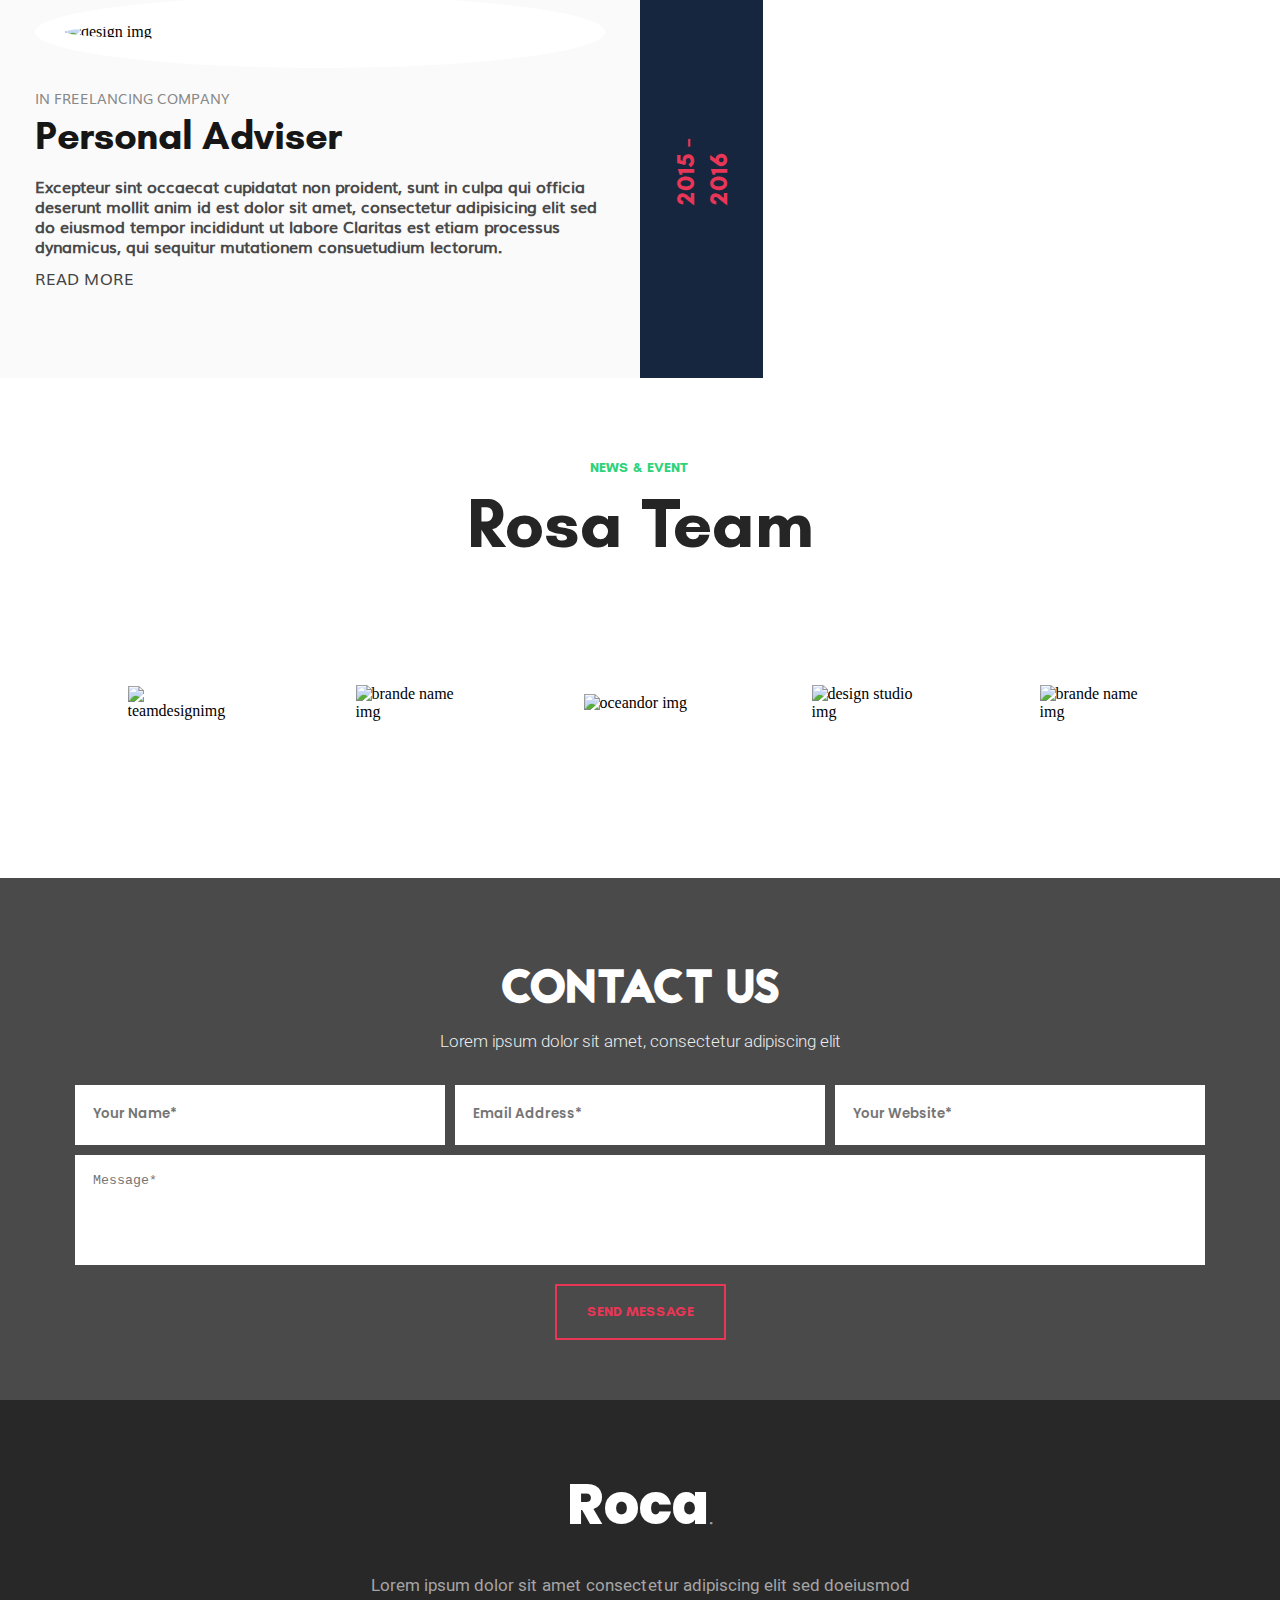
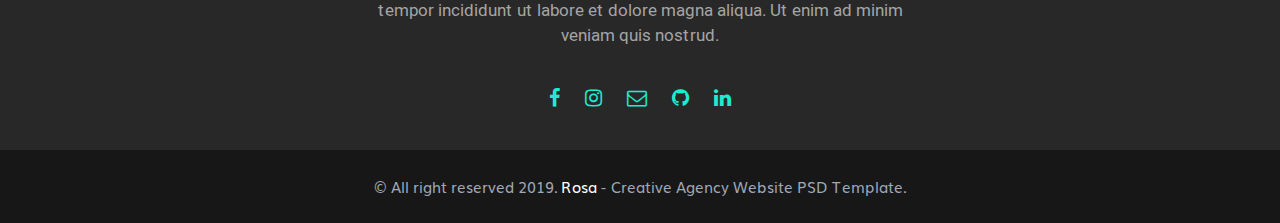
==== commit 94ca3648: "add full responsive" ====
--- a/index.html
+++ b/index.html
@@ -174,7 +174,7 @@
               </div>
               <div>
                 <h1>Email Address</h1>
-                <span>aleksandrelatsabidze@gmial.com</span>
+                <span>aleksandrelatsabidze@gmail.com</span>
               </div>
             </div>
           </div>
@@ -356,7 +356,7 @@
             />
           </div>
         </div>
-        <div class="news_items">
+        <div class="news_items columnreverse">
           <div class="news_grap_img">
             <div class="new_graph_years new_graph_year_right">
               <span>2013 - 2014</span>
--- a/css/style.css
+++ b/css/style.css
@@ -312,7 +312,7 @@
 }
 .borderrad {
   border: 4px dotted white;
-  width: 90px;
+  width: 90px !important;
   height: 90px;
   border-radius: 50%;
   text-align: center;
@@ -649,12 +649,12 @@
 .news_graph_info {
   max-width: 600px;
   margin: 0px auto;
-  padding: 0px 15px;
+  padding: 15px 15px;
   box-sizing: border-box;
 }
 .news_grap_img > img {
   display: block;
-  max-height: 470px;
+  height: 470px;
   object-fit: cover;
 }
 .new_graph_years {
@@ -826,6 +826,7 @@
   max-width: 571px;
   margin: 0px auto;
   text-align: center;
+  padding: 0px 15px;
 }
 .rocatext h1 {
   font-family: "Poppins-extrabold";
@@ -857,7 +858,7 @@
   font-size: 15px;
   color: #a0a8b7;
   text-align: center;
-  padding: 25px 0px;
+  padding: 25px 15px;
   position: relative;
   z-index: 1;
 }
@@ -868,3 +869,6 @@
   display: none;
   width: 100%;
 }
+.swiper-vertical {
+  padding-right: 35px !important;
+}
--- a/css/media.css
+++ b/css/media.css
@@ -26,6 +26,13 @@
   }
   .socials {
     text-align: center;
+  }
+  .sectionmoreinf {
+    height: 274px;
+    padding-top: 80px;
+  }
+  .moreimg_img {
+    width: 50%;
   }
 }
 
@@ -53,6 +60,94 @@
   .line {
     border-color: white;
   }
+  .sectinfo {
+    padding: 30px 0px;
+  }
+  .sectinfoflex {
+    display: block;
+    text-align: center;
+  }
+  .sectinfoflex div {
+    width: 100%;
+    display: block;
+    margin: 0 auto;
+  }
+  .sectinfoflex > div {
+    border-bottom: 1px solid white;
+    padding: 20px 0px;
+  }
+  .sectinfoflex > div:first-child {
+    padding-top: 0px;
+  }
+  .heavy {
+    display: none;
+  }
+  .evalutiontext {
+    display: none;
+  }
+  .horizontalslide {
+    padding: 15px 0px;
+  }
+  .moreimg_img {
+    max-height: 280px;
+    overflow: hidden;
+  }
+  .list_img {
+    display: inherit;
+  }
+  .sidelist {
+    max-width: none;
+    text-align: center;
+  }
+  .sidelist > h3 {
+    display: inline-block;
+    line-height: 20px;
+    margin: 5px 10px;
+  }
+  .moreimg {
+    width: 100%;
+  }
+  .latest_project .container {
+    padding: 0px;
+  }
+  .news_items {
+    display: block;
+  }
+  .news_graph {
+    width: 100%;
+  }
+  .news_grap_img {
+    width: 100%;
+  }
+  .columnreverse {
+    display: flex;
+    flex-wrap: wrap;
+    flex-direction: column-reverse;
+  }
+  .news_title {
+    margin-top: 40px;
+  }
+  .news_grap_img > img {
+    height: 360px;
+  }
+  .news_graph_info > h1 {
+    font-size: 30px;
+  }
+  #contactform {
+    max-width: 700px;
+    margin: 0px auto;
+  }
+  .forminput input {
+    padding: 10px;
+  }
+}
+@media only screen and (max-width: 980px) {
+  .sectionmoreinf {
+    width: calc(50% - 6px);
+  }
+  .rosateam_item:last-child {
+    display: none;
+  }
 }
 
 @media only screen and (max-width: 670px) {
@@ -68,10 +163,10 @@
     top: -20px;
   }
   .number {
-    font-size: 90px;
+    font-size: 85px;
   }
   .info {
-    font-size: 28px;
+    font-size: 25px;
     top: 50px;
     right: 0px;
   }
@@ -89,6 +184,78 @@
     right: 15px;
     font-size: 20px;
   }
+  .evalutioninfo > img {
+    width: 140px;
+    margin-top: 15px;
+  }
+  .developeritem {
+    margin-top: 10px;
+    margin-left: 15px;
+  }
+  .evalutioninfo h1 {
+    font-size: 20px;
+  }
+  .moreimg_img {
+    max-height: 240px;
+  }
+  .rosateam_item {
+    width: 50%;
+  }
+  .rosateam_info {
+    flex-wrap: wrap;
+  }
+  .rosa_title h1,
+  .basictext,
+  .news_title > h1 {
+    font-size: 40px;
+    margin-bottom: 10px;
+  }
+  .rosa_team {
+    margin: 40px 0px;
+  }
+  .rosateam_item img {
+    width: 90px;
+  }
+  .basictext {
+    margin-top: 30px;
+  }
+  .footer_title h1 {
+    font-size: 30px;
+  }
+  footer {
+    padding-top: 20px;
+  }
+  .rocatext h1 {
+    font-size: 40px;
+    padding-top: 10px;
+    padding-bottom: 0px;
+  }
+}
+@media only screen and (max-width: 550px) {
+  .sectionmoreinf {
+    width: 100%;
+    height: 230px;
+    padding-top: 60px;
+  }
+  .moreimg_img {
+    max-height: 200px;
+  }
+  .moreimg_info h1 {
+    font-size: 18px;
+  }
+  .news_grap_img > img {
+    height: 250px;
+  }
+  .forminputs > .forminput {
+    width: 100%;
+    margin-bottom: 10px;
+  }
+  .forminputs {
+    flex-wrap: wrap;
+  }
+  .formtextarea textarea {
+    margin-top: 0px;
+  }
 }
 @media only screen and (max-width: 420px) {
   .lasttext {
